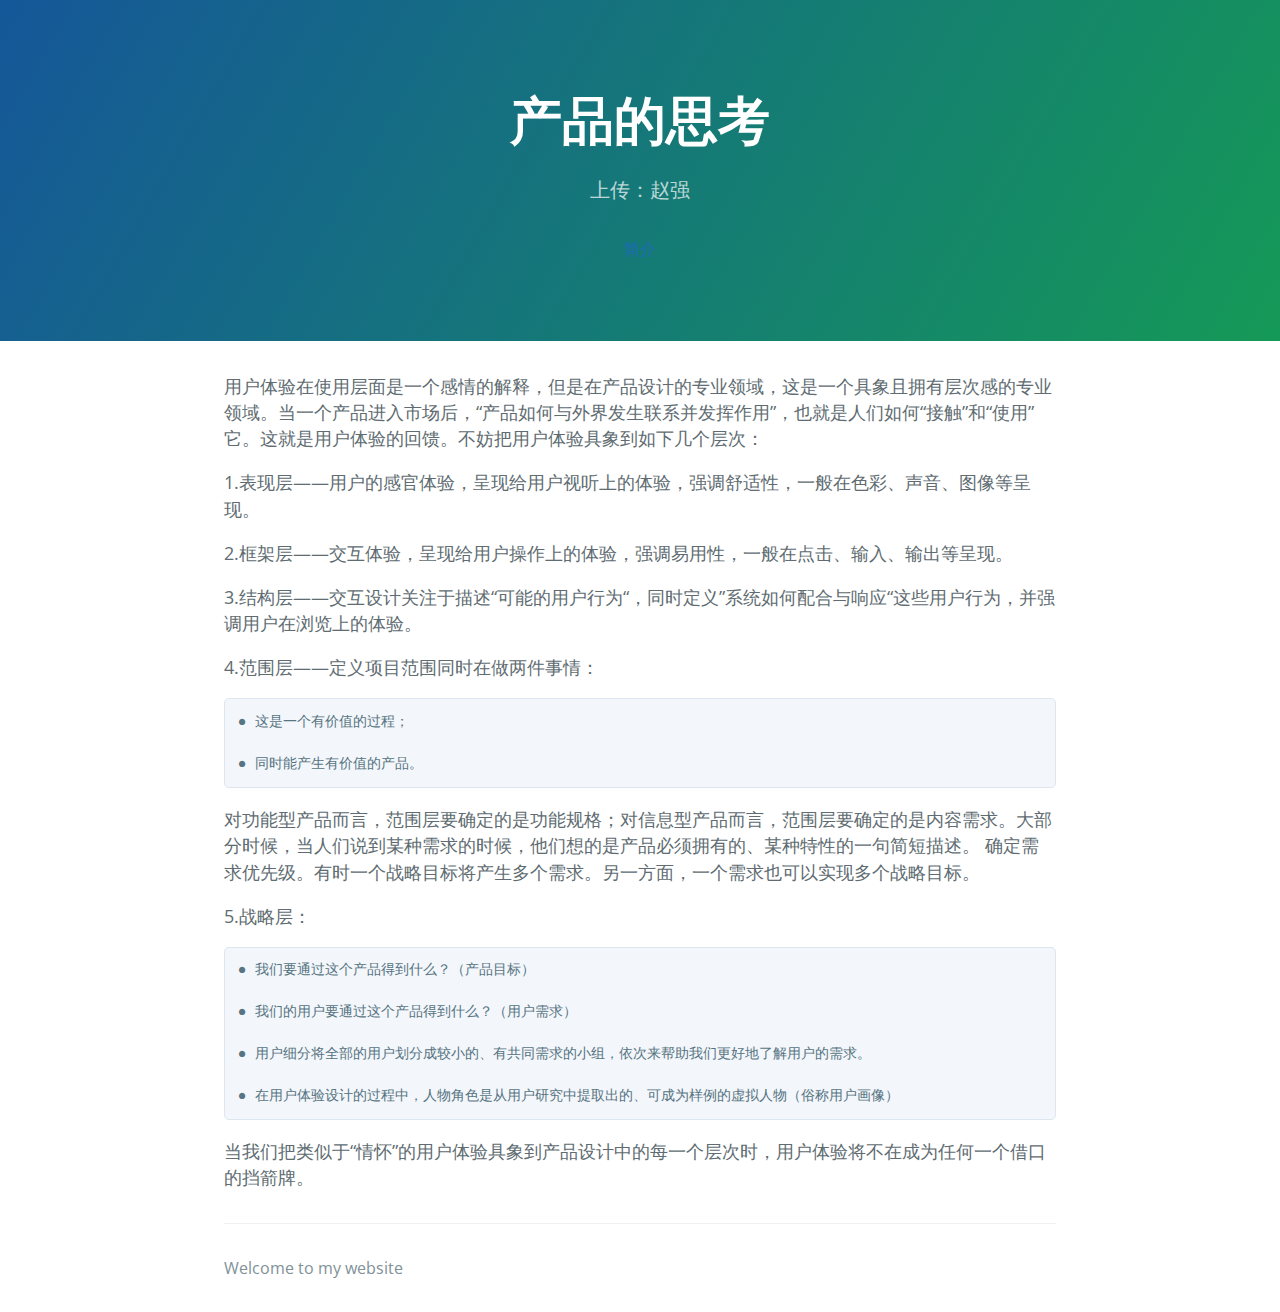
==== index.html @ 9770f0ae "Update index.html" ====
<!DOCTYPE html>
<html lang="en-us">
  <head>
    <meta charset="UTF-8">
    <title>产品的思考 by OnlyTheStrong</title>
    <meta name="viewport" content="width=device-width, initial-scale=1">
    <link rel="stylesheet" type="text/css" href="stylesheets/normalize.css" media="screen">
    <link href='https://fonts.googleapis.com/css?family=Open+Sans:400,700' rel='stylesheet' type='text/css'>
    <link rel="stylesheet" type="text/css" href="stylesheets/stylesheet.css" media="screen">
    <link rel="stylesheet" type="text/css" href="stylesheets/github-light.css" media="screen">
  </head>
  <body>
    <section class="page-header">
      <h1 class="project-name">产品的思考</h1>
      <h2 class="project-tagline">上传：赵强</h2>  <a href="http://www.zhaoqiang.online/OnlyTheStrong.io/">简介</a>
    </section>

    <section class="main-content">
      <p>用户体验在使用层面是一个感情的解释，但是在产品设计的专业领域，这是一个具象且拥有层次感的专业领域。当一个产品进入市场后，“产品如何与外界发生联系并发挥作用”，也就是人们如何“接触”和“使用”它。这就是用户体验的回馈。不妨把用户体验具象到如下几个层次：</p>

<p>1.表现层——用户的感官体验，呈现给用户视听上的体验，强调舒适性，一般在色彩、声音、图像等呈现。</p>

<p>2.框架层——交互体验，呈现给用户操作上的体验，强调易用性，一般在点击、输入、输出等呈现。</p>

<p>3.结构层——交互设计关注于描述“可能的用户行为“，同时定义”系统如何配合与响应“这些用户行为，并强调用户在浏览上的体验。</p>

<p>4.范围层——定义项目范围同时在做两件事情：</p>

<pre><code>● 这是一个有价值的过程；

● 同时能产生有价值的产品。
</code></pre>

<p>对功能型产品而言，范围层要确定的是功能规格；对信息型产品而言，范围层要确定的是内容需求。大部分时候，当人们说到某种需求的时候，他们想的是产品必须拥有的、某种特性的一句简短描述。
确定需求优先级。有时一个战略目标将产生多个需求。另一方面，一个需求也可以实现多个战略目标。</p>

<p>5.战略层：</p>

<pre><code>● 我们要通过这个产品得到什么？（产品目标）

● 我们的用户要通过这个产品得到什么？（用户需求）

● 用户细分将全部的用户划分成较小的、有共同需求的小组，依次来帮助我们更好地了解用户的需求。

● 在用户体验设计的过程中，人物角色是从用户研究中提取出的、可成为样例的虚拟人物（俗称用户画像）
</code></pre>

<p>当我们把类似于“情怀”的用户体验具象到产品设计中的每一个层次时，用户体验将不在成为任何一个借口的挡箭牌。</p>

      <footer class="site-footer">

        <span class="site-footer-credits" align="center"> Welcome to my website</span>
      </footer>

    </section>

  
  </body>
</html>
---- stylesheets/stylesheet.css ----
* {
  box-sizing: border-box; }

body {
  padding: 0;
  margin: 0;
  font-family: "Open Sans", "Helvetica Neue", Helvetica, Arial, sans-serif;
  font-size: 16px;
  line-height: 1.5;
  color: #606c71; }

a {
  color: #1e6bb8;
  text-decoration: none; }
  a:hover {
    text-decoration: underline; }

.btn {
  display: inline-block;
  margin-bottom: 1rem;
  color: rgba(255, 255, 255, 0.7);
  background-color: rgba(255, 255, 255, 0.08);
  border-color: rgba(255, 255, 255, 0.2);
  border-style: solid;
  border-width: 1px;
  border-radius: 0.3rem;
  transition: color 0.2s, background-color 0.2s, border-color 0.2s; }
  .btn + .btn {
    margin-left: 1rem; }

.btn:hover {
  color: rgba(255, 255, 255, 0.8);
  text-decoration: none;
  background-color: rgba(255, 255, 255, 0.2);
  border-color: rgba(255, 255, 255, 0.3); }

@media screen and (min-width: 64em) {
  .btn {
    padding: 0.75rem 1rem; } }

@media screen and (min-width: 42em) and (max-width: 64em) {
  .btn {
    padding: 0.6rem 0.9rem;
    font-size: 0.9rem; } }

@media screen and (max-width: 42em) {
  .btn {
    display: block;
    width: 100%;
    padding: 0.75rem;
    font-size: 0.9rem; }
    .btn + .btn {
      margin-top: 1rem;
      margin-left: 0; } }

.page-header {
  color: #fff;
  text-align: center;
  background-color: #159957;
  background-image: linear-gradient(120deg, #155799, #159957); }

@media screen and (min-width: 64em) {
  .page-header {
    padding: 5rem 6rem; } }

@media screen and (min-width: 42em) and (max-width: 64em) {
  .page-header {
    padding: 3rem 4rem; } }

@media screen and (max-width: 42em) {
  .page-header {
    padding: 2rem 1rem; } }

.project-name {
  margin-top: 0;
  margin-bottom: 0.1rem; }

@media screen and (min-width: 64em) {
  .project-name {
    font-size: 3.25rem; } }

@media screen and (min-width: 42em) and (max-width: 64em) {
  .project-name {
    font-size: 2.25rem; } }

@media screen and (max-width: 42em) {
  .project-name {
    font-size: 1.75rem; } }

.project-tagline {
  margin-bottom: 2rem;
  font-weight: normal;
  opacity: 0.7; }

@media screen and (min-width: 64em) {
  .project-tagline {
    font-size: 1.25rem; } }

@media screen and (min-width: 42em) and (max-width: 64em) {
  .project-tagline {
    font-size: 1.15rem; } }

@media screen and (max-width: 42em) {
  .project-tagline {
    font-size: 1rem; } }

.main-content :first-child {
  margin-top: 0; }
.main-content img {
  max-width: 100%; }
.main-content h1, .main-content h2, .main-content h3, .main-content h4, .main-content h5, .main-content h6 {
  margin-top: 2rem;
  margin-bottom: 1rem;
  font-weight: normal;
  color: #159957; }
.main-content p {
  margin-bottom: 1em; }
.main-content code {
  padding: 2px 4px;
  font-family: Consolas, "Liberation Mono", Menlo, Courier, monospace;
  font-size: 0.9rem;
  color: #383e41;
  background-color: #f3f6fa;
  border-radius: 0.3rem; }
.main-content pre {
  padding: 0.8rem;
  margin-top: 0;
  margin-bottom: 1rem;
  font: 1rem Consolas, "Liberation Mono", Menlo, Courier, monospace;
  color: #567482;
  word-wrap: normal;
  background-color: #f3f6fa;
  border: solid 1px #dce6f0;
  border-radius: 0.3rem; }
  .main-content pre > code {
    padding: 0;
    margin: 0;
    font-size: 0.9rem;
    color: #567482;
    word-break: normal;
    white-space: pre;
    background: transparent;
    border: 0; }
.main-content .highlight {
  margin-bottom: 1rem; }
  .main-content .highlight pre {
    margin-bottom: 0;
    word-break: normal; }
.main-content .highlight pre, .main-content pre {
  padding: 0.8rem;
  overflow: auto;
  font-size: 0.9rem;
  line-height: 1.45;
  border-radius: 0.3rem; }
.main-content pre code, .main-content pre tt {
  display: inline;
  max-width: initial;
  padding: 0;
  margin: 0;
  overflow: initial;
  line-height: inherit;
  word-wrap: normal;
  background-color: transparent;
  border: 0; }
  .main-content pre code:before, .main-content pre code:after, .main-content pre tt:before, .main-content pre tt:after {
    content: normal; }
.main-content ul, .main-content ol {
  margin-top: 0; }
.main-content blockquote {
  padding: 0 1rem;
  margin-left: 0;
  color: #819198;
  border-left: 0.3rem solid #dce6f0; }
  .main-content blockquote > :first-child {
    margin-top: 0; }
  .main-content blockquote > :last-child {
    margin-bottom: 0; }
.main-content table {
  display: block;
  width: 100%;
  overflow: auto;
  word-break: normal;
  word-break: keep-all; }
  .main-content table th {
    font-weight: bold; }
  .main-content table th, .main-content table td {
    padding: 0.5rem 1rem;
    border: 1px solid #e9ebec; }
.main-content dl {
  padding: 0; }
  .main-content dl dt {
    padding: 0;
    margin-top: 1rem;
    font-size: 1rem;
    font-weight: bold; }
  .main-content dl dd {
    padding: 0;
    margin-bottom: 1rem; }
.main-content hr {
  height: 2px;
  padding: 0;
  margin: 1rem 0;
  background-color: #eff0f1;
  border: 0; }

@media screen and (min-width: 64em) {
  .main-content {
    max-width: 64rem;
    padding: 2rem 6rem;
    margin: 0 auto;
    font-size: 1.1rem; } }

@media screen and (min-width: 42em) and (max-width: 64em) {
  .main-content {
    padding: 2rem 4rem;
    font-size: 1.1rem; } }

@media screen and (max-width: 42em) {
  .main-content {
    padding: 2rem 1rem;
    font-size: 1rem; } }

.site-footer {
  padding-top: 2rem;
  margin-top: 2rem;
  border-top: solid 1px #eff0f1; }

.site-footer-owner {
  display: block;
  font-weight: bold; }

.site-footer-credits {
  color: #819198; }

@media screen and (min-width: 64em) {
  .site-footer {
    font-size: 1rem; } }

@media screen and (min-width: 42em) and (max-width: 64em) {
  .site-footer {
    font-size: 1rem; } }

@media screen and (max-width: 42em) {
  .site-footer {
    font-size: 0.9rem; } }
---- stylesheets/github-light.css ----
/*
The MIT License (MIT)

Copyright (c) 2016 GitHub, Inc.

Permission is hereby granted, free of charge, to any person obtaining a copy
of this software and associated documentation files (the "Software"), to deal
in the Software without restriction, including without limitation the rights
to use, copy, modify, merge, publish, distribute, sublicense, and/or sell
copies of the Software, and to permit persons to whom the Software is
furnished to do so, subject to the following conditions:

The above copyright notice and this permission notice shall be included in all
copies or substantial portions of the Software.

THE SOFTWARE IS PROVIDED "AS IS", WITHOUT WARRANTY OF ANY KIND, EXPRESS OR
IMPLIED, INCLUDING BUT NOT LIMITED TO THE WARRANTIES OF MERCHANTABILITY,
FITNESS FOR A PARTICULAR PURPOSE AND NONINFRINGEMENT. IN NO EVENT SHALL THE
AUTHORS OR COPYRIGHT HOLDERS BE LIABLE FOR ANY CLAIM, DAMAGES OR OTHER
LIABILITY, WHETHER IN AN ACTION OF CONTRACT, TORT OR OTHERWISE, ARISING FROM,
OUT OF OR IN CONNECTION WITH THE SOFTWARE OR THE USE OR OTHER DEALINGS IN THE
SOFTWARE.

*/

.pl-c /* comment */ {
  color: #969896;
}

.pl-c1 /* constant, variable.other.constant, support, meta.property-name, support.constant, support.variable, meta.module-reference, markup.raw, meta.diff.header */,
.pl-s .pl-v /* string variable */ {
  color: #0086b3;
}

.pl-e /* entity */,
.pl-en /* entity.name */ {
  color: #795da3;
}

.pl-smi /* variable.parameter.function, storage.modifier.package, storage.modifier.import, storage.type.java, variable.other */,
.pl-s .pl-s1 /* string source */ {
  color: #333;
}

.pl-ent /* entity.name.tag */ {
  color: #63a35c;
}

.pl-k /* keyword, storage, storage.type */ {
  color: #a71d5d;
}

.pl-s /* string */,
.pl-pds /* punctuation.definition.string, string.regexp.character-class */,
.pl-s .pl-pse .pl-s1 /* string punctuation.section.embedded source */,
.pl-sr /* string.regexp */,
.pl-sr .pl-cce /* string.regexp constant.character.escape */,
.pl-sr .pl-sre /* string.regexp source.ruby.embedded */,
.pl-sr .pl-sra /* string.regexp string.regexp.arbitrary-repitition */ {
  color: #183691;
}

.pl-v /* variable */ {
  color: #ed6a43;
}

.pl-id /* invalid.deprecated */ {
  color: #b52a1d;
}

.pl-ii /* invalid.illegal */ {
  color: #f8f8f8;
  background-color: #b52a1d;
}

.pl-sr .pl-cce /* string.regexp constant.character.escape */ {
  font-weight: bold;
  color: #63a35c;
}

.pl-ml /* markup.list */ {
  color: #693a17;
}

.pl-mh /* markup.heading */,
.pl-mh .pl-en /* markup.heading entity.name */,
.pl-ms /* meta.separator */ {
  font-weight: bold;
  color: #1d3e81;
}

.pl-mq /* markup.quote */ {
  color: #008080;
}

.pl-mi /* markup.italic */ {
  font-style: italic;
  color: #333;
}

.pl-mb /* markup.bold */ {
  font-weight: bold;
  color: #333;
}

.pl-md /* markup.deleted, meta.diff.header.from-file */ {
  color: #bd2c00;
  background-color: #ffecec;
}

.pl-mi1 /* markup.inserted, meta.diff.header.to-file */ {
  color: #55a532;
  background-color: #eaffea;
}

.pl-mdr /* meta.diff.range */ {
  font-weight: bold;
  color: #795da3;
}

.pl-mo /* meta.output */ {
  color: #1d3e81;
}
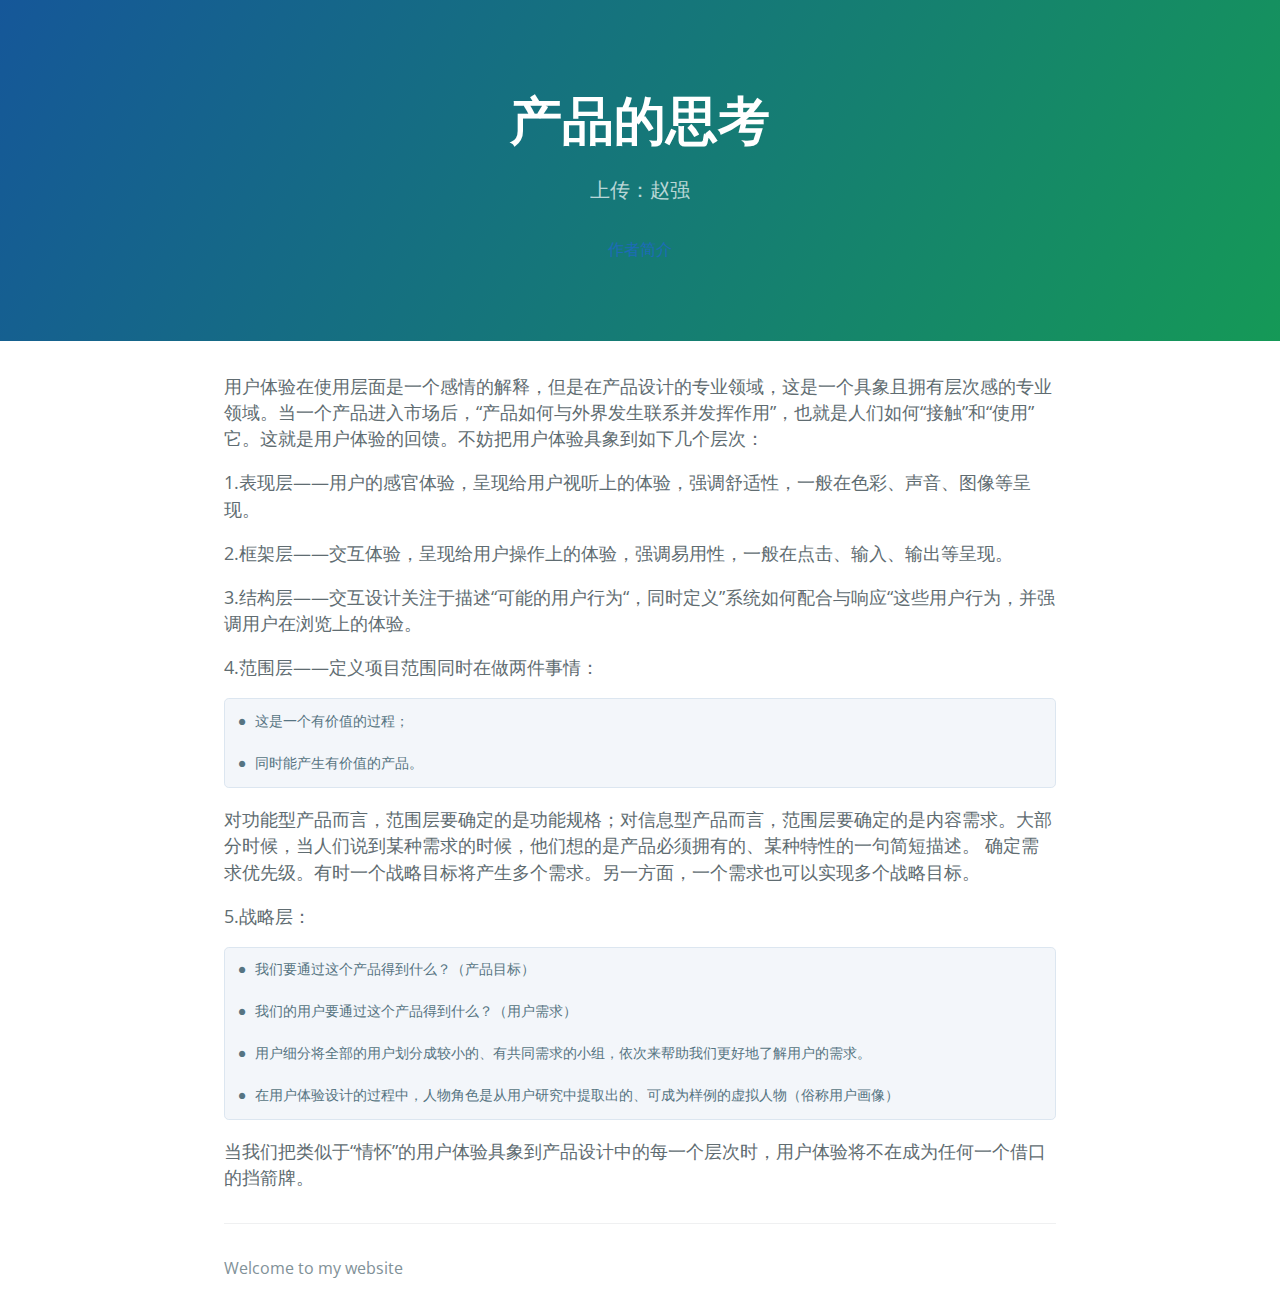
==== commit ae461820: "Update index.html" ====
--- a/index.html
+++ b/index.html
@@ -12,7 +12,7 @@
   <body>
     <section class="page-header">
       <h1 class="project-name">产品的思考</h1>
-      <h2 class="project-tagline">上传：赵强</h2>  <a href="http://www.zhaoqiang.online/OnlyTheStrong.io/">简介</a>
+      <h2 class="project-tagline">上传：赵强</h2>  <a href="http://www.zhaoqiang.online/resume.message/">作者简介</a>
     </section>
 
     <section class="main-content">
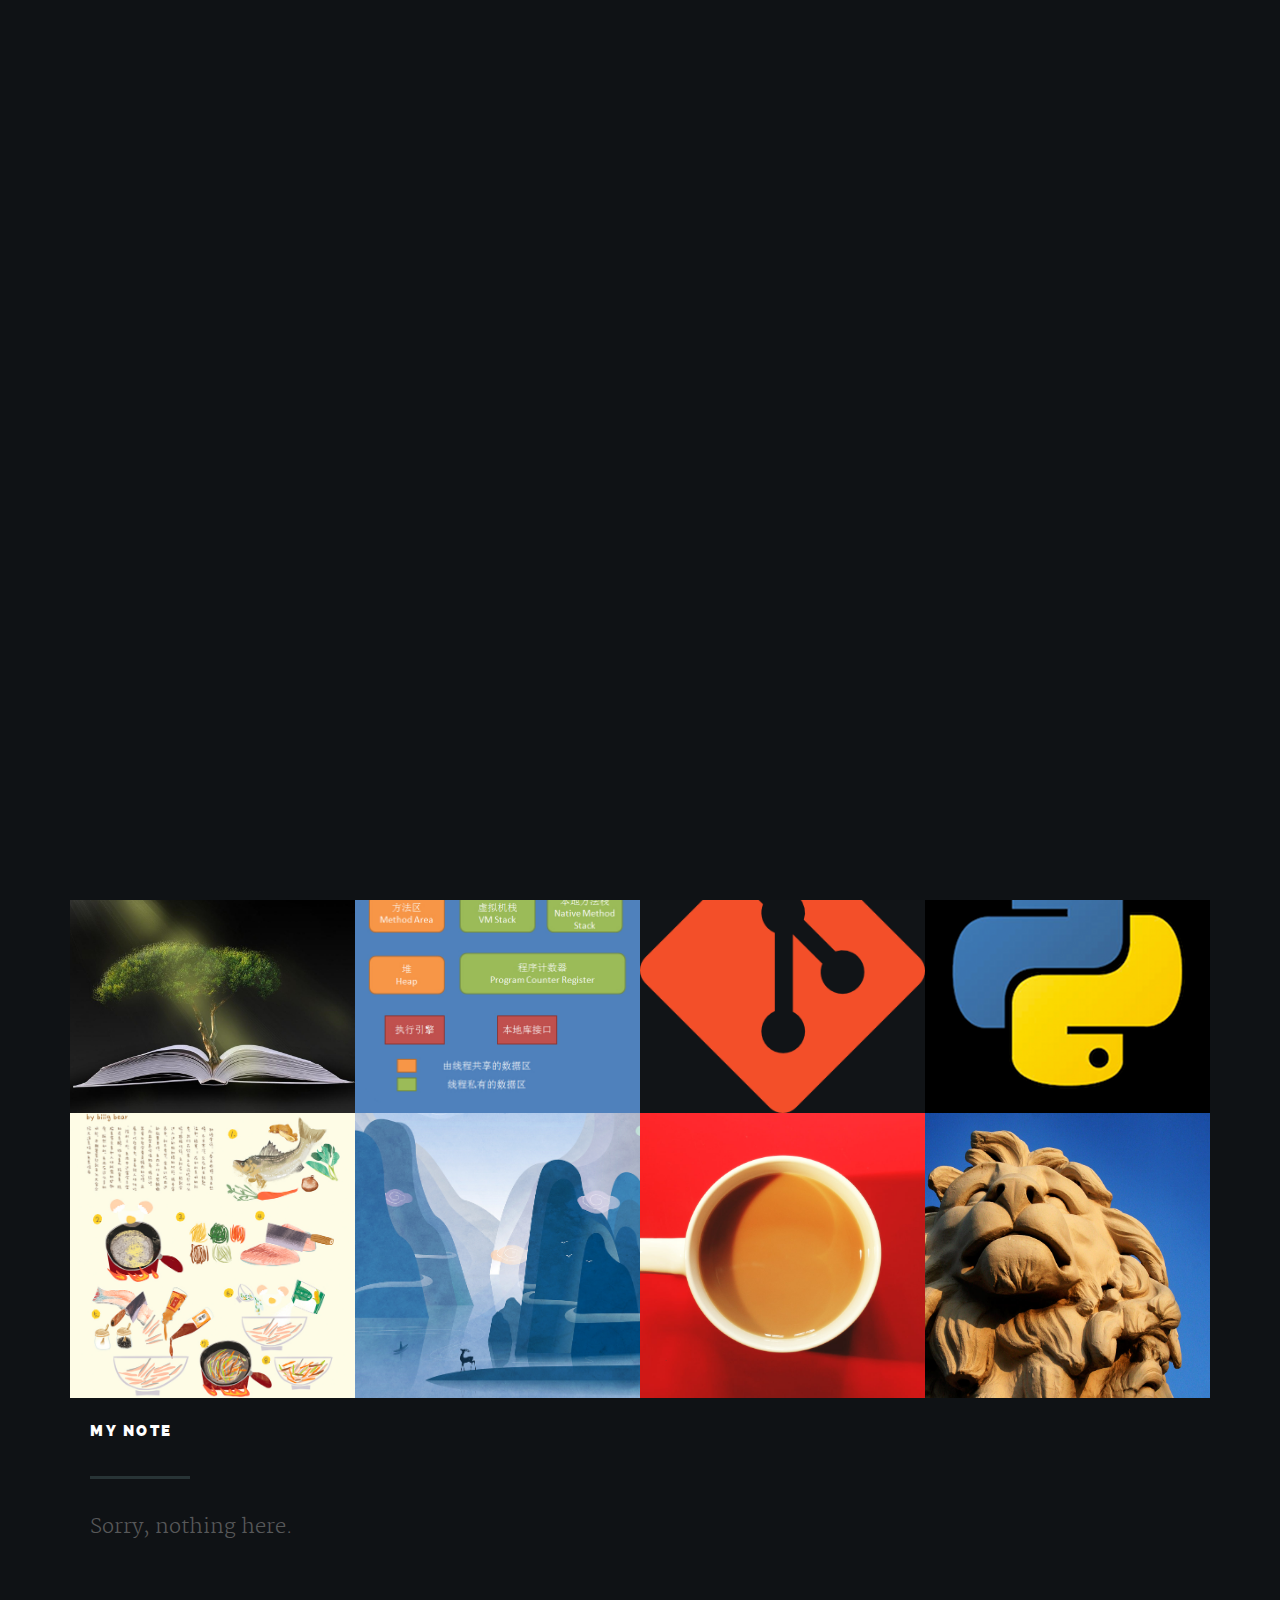
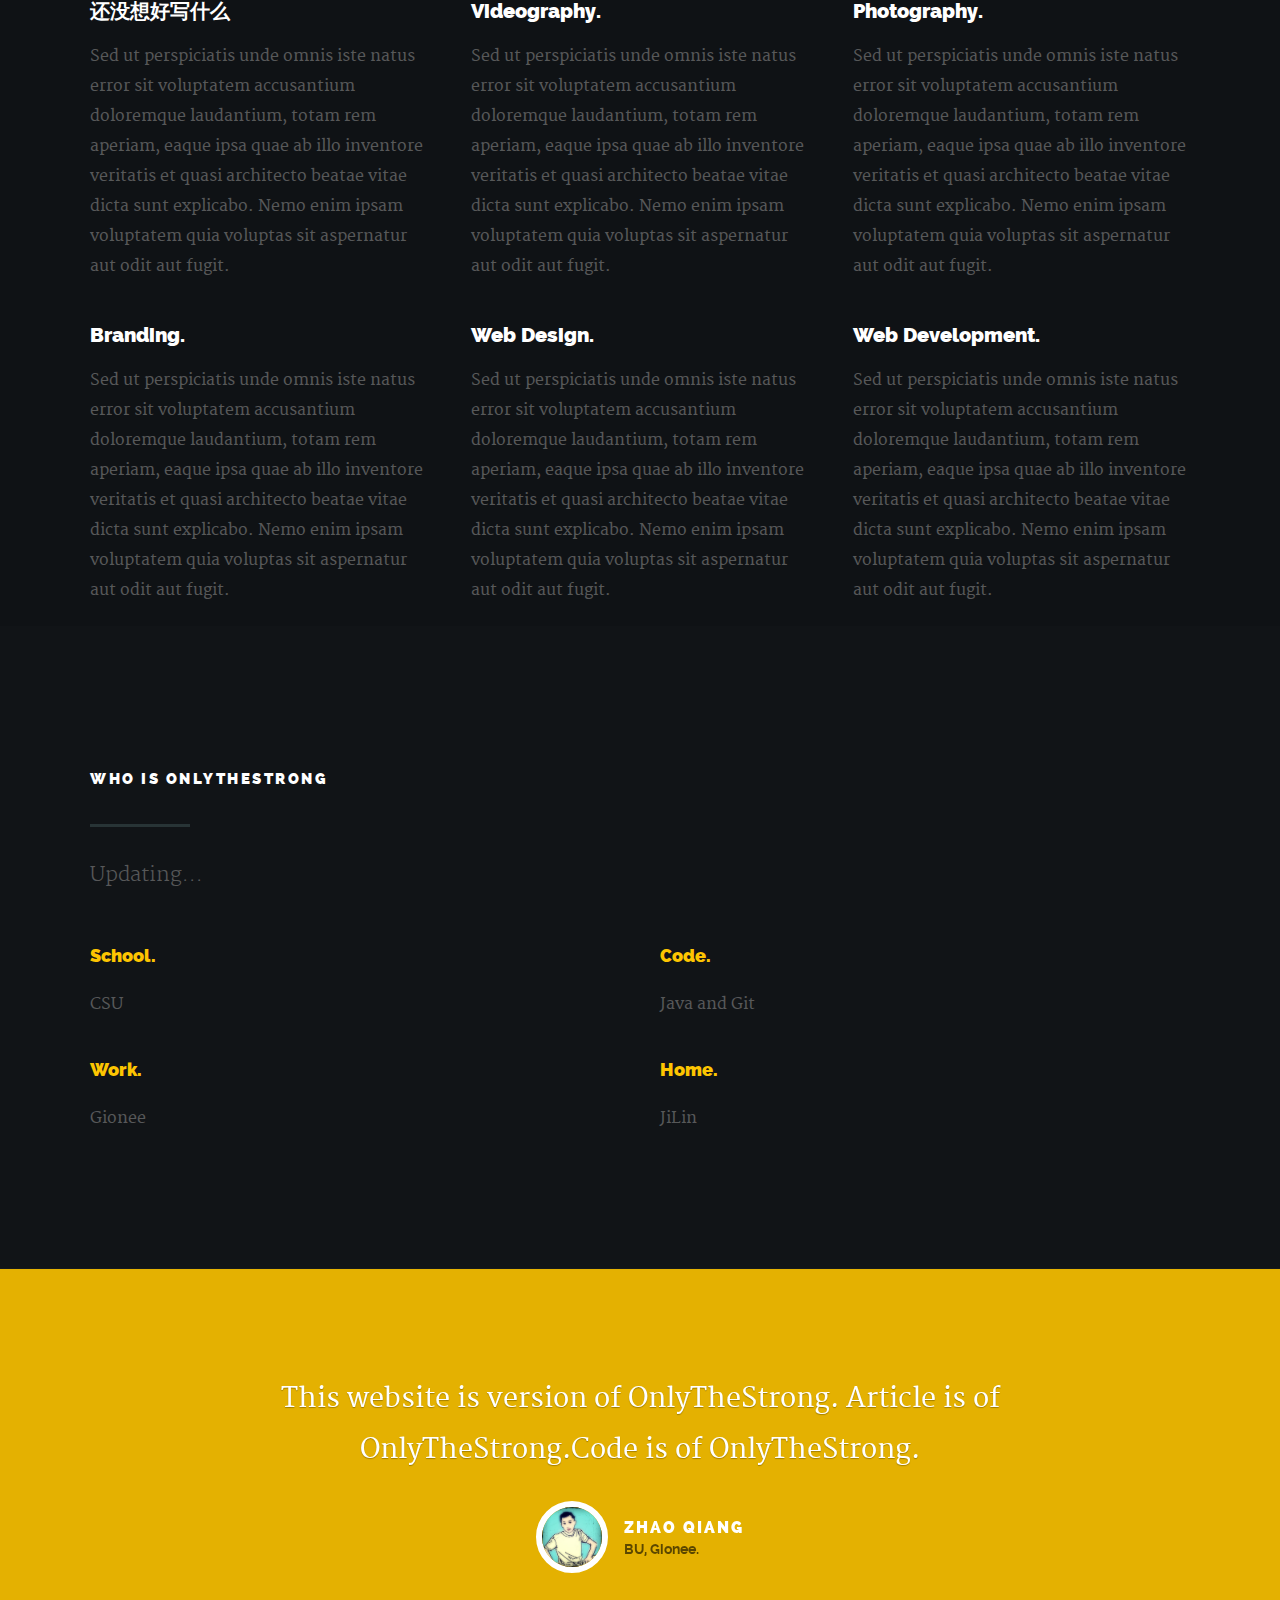
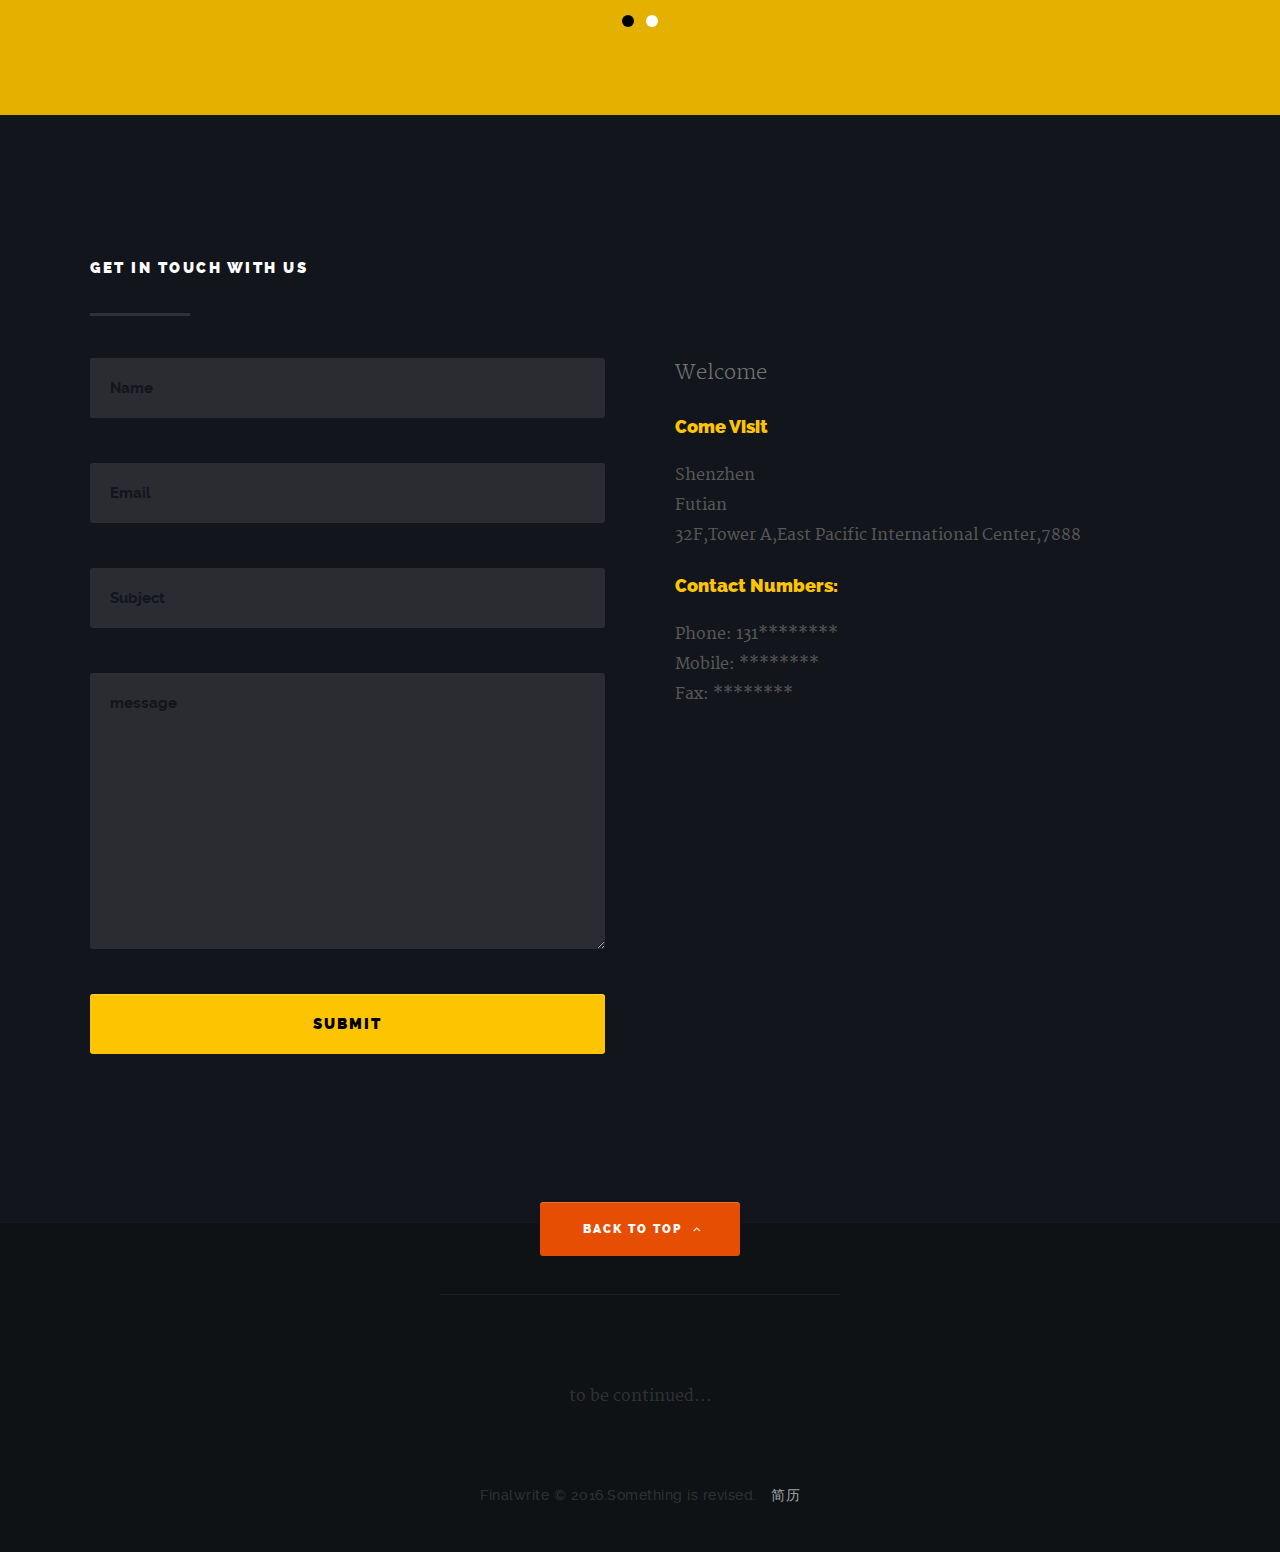
==== commit 2f72136b: "website Version 1.0" ====
--- a/index.html
+++ b/index.html
@@ -1,59 +1,876 @@
 <!DOCTYPE html>
-<html lang="en-us">
-  <head>
-    <meta charset="UTF-8">
-    <title>产品的思考 by OnlyTheStrong</title>
-    <meta name="viewport" content="width=device-width, initial-scale=1">
-    <link rel="stylesheet" type="text/css" href="stylesheets/normalize.css" media="screen">
-    <link href='https://fonts.googleapis.com/css?family=Open+Sans:400,700' rel='stylesheet' type='text/css'>
-    <link rel="stylesheet" type="text/css" href="stylesheets/stylesheet.css" media="screen">
-    <link rel="stylesheet" type="text/css" href="stylesheets/github-light.css" media="screen">
-  </head>
-  <body>
-    <section class="page-header">
-      <h1 class="project-name">产品的思考</h1>
-      <h2 class="project-tagline">上传：赵强</h2>  <a href="http://www.zhaoqiang.online/resume.message/">作者简介</a>
-    </section>
-
-    <section class="main-content">
-      <p>用户体验在使用层面是一个感情的解释，但是在产品设计的专业领域，这是一个具象且拥有层次感的专业领域。当一个产品进入市场后，“产品如何与外界发生联系并发挥作用”，也就是人们如何“接触”和“使用”它。这就是用户体验的回馈。不妨把用户体验具象到如下几个层次：</p>
-
-<p>1.表现层——用户的感官体验，呈现给用户视听上的体验，强调舒适性，一般在色彩、声音、图像等呈现。</p>
-
-<p>2.框架层——交互体验，呈现给用户操作上的体验，强调易用性，一般在点击、输入、输出等呈现。</p>
-
-<p>3.结构层——交互设计关注于描述“可能的用户行为“，同时定义”系统如何配合与响应“这些用户行为，并强调用户在浏览上的体验。</p>
-
-<p>4.范围层——定义项目范围同时在做两件事情：</p>
-
-<pre><code>● 这是一个有价值的过程；
-
-● 同时能产生有价值的产品。
-</code></pre>
-
-<p>对功能型产品而言，范围层要确定的是功能规格；对信息型产品而言，范围层要确定的是内容需求。大部分时候，当人们说到某种需求的时候，他们想的是产品必须拥有的、某种特性的一句简短描述。
-确定需求优先级。有时一个战略目标将产生多个需求。另一方面，一个需求也可以实现多个战略目标。</p>
-
-<p>5.战略层：</p>
-
-<pre><code>● 我们要通过这个产品得到什么？（产品目标）
-
-● 我们的用户要通过这个产品得到什么？（用户需求）
-
-● 用户细分将全部的用户划分成较小的、有共同需求的小组，依次来帮助我们更好地了解用户的需求。
-
-● 在用户体验设计的过程中，人物角色是从用户研究中提取出的、可成为样例的虚拟人物（俗称用户画像）
-</code></pre>
-
-<p>当我们把类似于“情怀”的用户体验具象到产品设计中的每一个层次时，用户体验将不在成为任何一个借口的挡箭牌。</p>
-
-      <footer class="site-footer">
-
-        <span class="site-footer-credits" align="center"> Welcome to my website</span>
-      </footer>
-
-    </section>
-
+<!--[if IE 8 ]><html class="no-js oldie ie8" lang="en"> <![endif]-->
+<!--[if IE 9 ]><html class="no-js oldie ie9" lang="en"> <![endif]-->
+<!--[if (gte IE 9)|!(IE)]><!--><html class="no-js" lang="en"> <!--<![endif]-->
+
+<head>
+
+   <!--- 页面描述 -->
+    <meta charset="utf-8">
+	<title>OnlyTheStrong</title>
+	<meta name="description" content="">  
+	<meta name="author" content="">
+
+   <!-- 页面缩放 -->
+	<meta name="viewport" content="width=device-width, initial-scale=1, maximum-scale=1">
+
+ 	<!-- CSS
+   ================================================== -->
+   <link rel="stylesheet" href="css/base.css">			<!-- 用来设置整体布局-->
+   <link rel="stylesheet" href="css/vendor.min.css">    <!-- 用来设置首页三张滚动图片-->
+   <link rel="stylesheet" href="css/main.css">     		<!-- 用来设置布局和图片-->
+   <link rel="stylesheet" href="css/player.css"/>     	<!-- 用来设置布局和图片-->
   
-  </body>
-</html>
+   
+   
+   <!-- script   player.js设置播放器
+   ================================================== -->
+	<script src="js/modernizr.js"></script>
+	<script type="text/javascript" src="js/player.js"></script>
+	<script src="js/music.js"></script>
+	<script src="js/播放/jquery172.js"></script>
+	
+   <!--  貌似没什么用
+	<link rel="shortcut icon" href="favicon.png" >
+	-->
+ 
+
+
+<body>
+
+       
+           
+</head>
+
+
+	<!-- header
+   ================================================== -->
+   <header id="main-header">
+
+   	<div class="row">
+		<!--黄色logo不要了！
+	     去掉了 href="index.html" 链接O(∩_∩)O
+		-->
+		<div class="logo">
+	         <a >Home</a>  
+	      </div>
+		  
+	      <nav id="nav-wrap">         
+	         
+	         <a class="mobile-btn" href="#nav-wrap" title="Show navigation">
+	         	<span class="menu-icon">Menu</span>
+	         </a>
+         	<a class="mobile-btn" href="#" title="Hide navigation">
+         		<span class="menu-icon">Menu</span>
+         	</a>            
+
+	         <ul id="nav" class="nav">
+	            <li><a class="smoothscroll" href="#home">Home</a></li>
+		         <li class="current"><a class="smoothscroll" href="#article">Article</a></li>
+	            <li><a class="smoothscroll" href="#note">Note</a></li>
+	            <li><a class="smoothscroll" href="#about">About</a></li>
+	            <li><a class="smoothscroll" href="#contact">Contact</a></li>				
+	         </ul> <!-- end #nav -->			 
+				
+		</nav> <!-- end #nav-wrap -->
+		
+		
+	<!--复制过来 -->
+	
+	<div id="player">
+	
+	<!-- 播放器UI-->
+	<div class="m_player" id="divplayer" role="application" onselectstart="return false" style="left: 0px;">
+    <div class="m_player_dock" id="divsongframe">
+        <div class="music_info" id="divsonginfo"><a target="contentFrame" class="album_pic" title="">
+		<img style="position:absolute;left:10px;top:4px;" src="images/player/cover_mine_130.png" alt="" onerror="this.src='images/player/cover_mine_130.png'"></a>
+		
+		<div class="music_info_main"><p class="cover" ><span>music is life</span></p>
+		<p class="tag" >music</p><p class="play_date" id="ptime"></p>
+		<div class="timer left">0:00</div>
+		<p class="music_op" style="display:none;"> <strong class="btn_kge" onMouseOver="this.className='btn_kge btn_kge_hover';" onMouseOut="this.className='btn_kge';" style="z-index:100;display:none;" id="btnkge"></strong></p></div></div>
+        
+		<div class="bar_op" >		
+            <strong title="上一首( [ )" class="rewind icon" ;"><span>上一首</span></strong>
+			<strong title="播放(P)" class="playback icon" id="btnplay" "><span>play</span></strong>
+            <strong title="下一首( ] )" class="fastforward icon" onClick="g_topPlayer.next();"><span>下一首</span></strong>
+            <strong title="单曲循环" class="repeat icon" id="btnPlayway" onClick="g_topPlayer.setPlayWay();"><span>列表循环</span></strong>
+	
+					
+
+				<p class="volume" title="音量调节">
+                <span class="mute icon left" id="spanmute" title="点击设为静音(M)"></span>
+				<span class="slider left" id="spanvolume">
+                    <span id="spanvolumenum">0</span>
+					<span class="volume_bar" style="width:0%;" id="spanvolumebar"></span>
+				<!--	<span class="volume_op" style="left:60%;" id="spanvolumeop"></span> 这个不要了，一个音量上的点-->
+					<div class="pace"></div>
+				</span>
+				
+            </p>
+        </div>
+       <div class="progress">
+				<div class="slider" id="spanplayer_bgbar">
+				 <span class="download_bar" id="downloadbar" style="width: 0%;"></span>
+				<span class="play_current_bar" style="width: 0%;" id="spanplaybar"></span>
+				<span class="progress_op" style="left: 0%;" id="spanprogress_op"></span>
+					<div class="loaded"></div>
+					<div class="pace"></div>
+		</div>
+        <div class="time_show" style="left:240px;bottom:8px;display:none;">
+            <p id="time_show"></p>
+            <span class="icon_arrow_foot"><i class="foot_border"></i><i class="foot_arrow"></i></span>
+        </div>
+    </div>
+        <button type="button" class="folded_bt" id="btnfold" ><span> </span></button>  <!-- 收起/打开播放器按钮-->
+	
+    <!--play list-->
+    <div class="play_list_frame" id="divplayframe" style="display: none ;filter:alpha(opacity=0);opacity:0;">
+       
+<div style="text-align:center;margin:50px 0; font:normal 14px/24px 'MicroSoft YaHei';">
+
+</div>
+	
+	
+	<!--注释掉facebook，推特等的分享暂时不用
+	      <ul class="header-social">
+	        	<li><a href="#"><i class="fa fa-facebook"></i></a></li>
+	        	<li><a href="#"><i class="fa fa-twitter"></i></a></li>
+	        	<li><a href="#"><i class="fa fa-google-plus"></i></a></li>
+	      </ul>      
+	-->
+	
+	   </div>
+
+   </header> <!-- end header -->
+	
+   <!-- homepage home
+   ================================================== -->
+   <section id="home">	
+   	  
+		<div class="row hero-content"> <!-- 控制三张图片-->
+
+			<div class="twelve columns hero-container">
+
+			   <!-- home-slider start-->
+			   <div id="hero-slider" class="flexslider">
+
+				   <ul class="slides">
+
+					   <!-- slide -->
+					   <li>
+						   <div class="flex-caption" >
+								<h1 class="" >Say hello to <span>World</span>
+								</h1>	
+									
+								<h3 class="">Make sure you could see it</h3>				   
+							</div>						
+					   </li>
+
+					   <!-- slide -->
+					   <li>						
+							<div class="flex-caption">
+								<h1 class="">The big <a class="smoothscroll"  title="portfolio" >world</a> , The small <a class="smoothscroll"  title="portfolio" >us</a></h1>
+
+								<h3 class="">Everyone can change world</h3>			   
+							</div>					
+					   </li>
+
+					   <!-- slide -->
+					   <li>
+						   <div class="flex-caption">
+								<h1 class="">Be kind to our <a class="smoothscroll"  title="portfolio" >works</a> or 
+								<a class="smoothscroll"  title="contact us">others </a></h1>
+
+								<h3 class="">You will success</h3>			   
+							</div>
+					   </li>					              
+
+				   </ul>
+
+			   </div> <!-- end home-slider -->				   
+
+	      </div> <!-- end twelve columns-->
+
+		</div> <!-- end row -->	
+
+		<div id="more">
+		      <a class="smoothscroll" href="#about">About OnlyTheStrong<i class="fa fa-angle-down"></i></a>
+		</div> 	
+
+   </section> <!-- end homepage home -->   
+
+   <!-- portfolio
+   ================================================== -->
+   <section id="article">
+
+      <div class="row section-head">
+
+      	<div class="twelve columns">
+
+      		<h1>My Article<span></span></h1>
+
+	         <hr />               
+
+	         <p>This one is on the road ...
+	         </p>
+
+	      </div>
+
+      </div> <!-- end section-head -->
+
+      <div class="row items">
+
+         <!-- portfolio-wrapper -->
+         <div id="portfolio-wrapper" class="bgrid-fourth s-bgrid-third tab-bgrid-half">
+
+            <div class="bgrid folio-item">
+               <div class="item-wrap">
+                  <a href="#modal-01">
+	                  <img src="images/portfolio/chanpin.jpg" alt="Underwater">  <!-- 设置图片 -->
+                     <div class="overlay"></div>                       
+                     <div class="portfolio-item-meta">
+     					      <h5>产品</h5>    					     			<!-- 设置图片文字 -->
+                        <p>节选</p>     		 								<!-- 设置图片文字 -->
+     					   </div> 
+                     <div class="link-icon"><i class="fa fa-plus"></i></div>
+                  </a>
+               </div>
+        		</div> <!-- item end -->
+
+            <div class="bgrid folio-item">
+               <div class="item-wrap">
+                  <a href="#modal-02">
+                     <img src="images/portfolio/java.png" alt="Hotel Sign">
+                     <div class="overlay">
+                      <div class="portfolio-item-meta">
+          					   <h5>学习</h5>
+                           <p>java</p>
+          					</div>
+                     </div>
+                     <div class="link-icon"><i class="fa fa-plus"></i></div>
+                  </a>
+               </div>
+         	</div> <!-- item end -->
+
+            <div class="bgrid folio-item">
+               <div class="item-wrap">
+                  <a href="#modal-03">
+                     <img src="images/portfolio/git.png" alt="Beetle">                        
+                     <div class="overlay">
+                      <div class="portfolio-item-meta">
+          					   <h5>学习</h5>
+                           <p>Git，Svn</p>
+          					</div>
+                     </div>
+                     <div class="link-icon"><i class="fa fa-plus"></i></div>
+                  </a>
+               </div>
+         	</div> <!-- item end -->
+
+            <div class="bgrid folio-item">
+               <div class="item-wrap">
+                  <a href="#modal-04">
+                     <img src="images/portfolio/python.png" alt="Banjo Player">
+                     <div class="overlay">
+                      <div class="portfolio-item-meta">
+          					   <h5>学习</h5>
+                           <p>Python，Html</p>
+          					</div>
+                     </div>
+                     <div class="link-icon"><i class="fa fa-plus"></i></div>
+                  </a>
+               </div>
+         	</div> <!-- item end -->
+
+            <div class="bgrid folio-item">
+               <div class="item-wrap">
+                  <a href="#modal-05">
+                   <img src="images/portfolio/life.png" alt="Lighthouse">
+                     <div class="overlay">
+                      <div class="portfolio-item-meta">
+          					   <h5>生活</h5>
+                           <p>杂。。。</p>
+          					</div>
+                     </div>
+                     <div class="link-icon"><i class="fa fa-plus"></i></div>
+                  </a>
+               </div>
+         	</div> <!-- item end -->
+
+            <div class="bgrid folio-item">
+               <div class="item-wrap">
+                  <a href="#modal-06">
+                     <img src="images/portfolio/free.png" alt="Girl Stuff">
+                     <div class="overlay">
+                      <div class="portfolio-item-meta">
+          					   <h5>随笔</h5>
+                           <p>。。。</p>
+          					</div>
+                     </div>
+                     <div class="link-icon"><i class="fa fa-plus"></i></div>
+                  </a>
+               </div>
+         	</div> <!-- item end -->
+
+            <div class="bgrid folio-item">
+               <div class="item-wrap">
+                  <a href="#modal-07">                        
+                     <img src="images/portfolio/coffee.jpg" alt="Coffee Cup">                       
+                     <div class="overlay">
+                      <div class="portfolio-item-meta">
+          					   <h5>Coffee Cup</h5>
+                           <p>Branding</p>
+          					</div>
+                     </div>
+                     <div class="link-icon"><i class="fa fa-plus"></i></div>
+                  </a>
+               </div>
+         	</div> <!-- item end -->
+
+            <div class="bgrid folio-item">
+               <div class="item-wrap">
+                  <a href="#modal-08">
+                     <img src="images/portfolio/judah.jpg" alt="Judah">
+                     <div class="overlay">
+                      	<div class="portfolio-item-meta">
+        					      <h5>Judah</h5>
+                           <p>Webdesign</p>
+        					   </div>
+                     </div>
+                     <div class="link-icon"><i class="fa fa-plus"></i></div>                     
+                  </a>
+               </div>
+       		</div>  <!-- item end -->
+
+         </div> <!-- end portfolio-wrapper -->
+         
+
+         <!-- modal popup
+	   	========================================================= -->
+		<!-- 
+			菜单的详细设置
+		-->
+         <div id="modal-01" class="popup-modal mfp-hide">
+
+		      <div class="media">
+	      		<img src="images/portfolio/modals/m-chanpin.jpg" alt="Underwater" />
+	      	</div>
+
+		      <div class="description-box">
+			      <h4>产品</h4>
+			      <p>用户体验在使用层面是一个感情的解释，但是在产品设计的专业领域，这是一个具象且拥有层次感的专业领域。当一个产品进入市场后，“产品如何与外界发生联系并发挥作用”，也就是人们如何“接触”和“使用”它。这就是用户体验的回馈。不妨把用户体验具象到如下几个层次：		
+			    <span class="categories">上次更新：2016年12月15日16:58:34</span>
+		      </div>
+
+            <div class="link-box group">
+            	<a href="product.html">Details</a>  <!-- 设置连接-->
+            	<a href="#" class="popup-modal-dismiss">Close</a>         
+            </div>
+
+	      </div><!-- modal-01 end -->
+
+         <div id="modal-02" class="popup-modal mfp-hide">
+
+		      <div class="media">
+	      		<img src="images/portfolio/modals/m-java.png" alt="Hotel Sign" />
+	      	</div>
+
+		      <div class="description-box">
+			      <h4>学习</h4>
+			      <p>java</p>
+               <span class="categories">上次更新时间：2016年12月15日17:31:03</span>
+		      </div>
+
+            <div class="link-box">            	
+               <a href="java_study.html">Details</a>  <!-- 设置连接-->
+		         <a href="#" class="popup-modal-dismiss">Close</a>
+            </div>
+
+	      </div><!-- modal-02 end -->
+
+         <div id="modal-03" class="popup-modal mfp-hide">
+
+		      <div class="media">
+	      		<img src="images/portfolio/modals/m-git.png" alt="" />
+	      	</div>
+
+		      <div class="description-box">
+			      <a href="www.baidu.com">Details</a>  <!-- 设置连接-->
+					<h4>学习</h4>
+					<p>Git，Svn</p>
+               <span class="categories">上次更新时间：</span>
+		      </div>
+
+            <div class="link-box">
+				  <a href="gitsvn_study.html">Details</a>  <!-- 设置连接-->
+		          <a href="#" class="popup-modal-dismiss">Close</a>
+            </div>
+
+	      </div><!-- modal-03 end -->
+
+			<div id="modal-04" class="popup-modal mfp-hide">
+
+		      <div class="media">
+	      		<img src="images/portfolio/modals/m-python.png" alt="" />
+	      	</div>
+
+		      <div class="description-box">
+			      <h4>学习</h4>
+			      <p>Python，Html</p>
+               <span class="categories">上次更新时间：</span>
+		      </div>
+
+            <div class="link-box">
+                 <a href="pythonhtml_study.html">Details</a>  <!-- 设置连接-->
+		         <a href="#" class="popup-modal-dismiss">Close</a>
+            </div>
+
+	      </div><!-- modal-04 end -->
+
+	      <div id="modal-05" class="popup-modal slider mfp-hide">	
+
+	      	<div class="media">
+	      		<img src="images/portfolio/modals/m-life.png" alt="" />
+	      	</div>      	
+
+		      <div class="description-box">
+			      <h4>生活</h4>		      
+
+			      <p> 杂。。。</p>
+
+			      <div class="categories">上次更新时间</div>
+               
+		      </div>
+
+            <div class="link-box">
+					<a href="life.html">Details</a>  <!-- 设置连接-->
+					<a href="#" class="popup-modal-dismiss">Close</a>
+            </div>		      
+
+	      </div><!-- modal-05 end -->
+
+	      <div id="modal-06" class="popup-modal mfp-hide">
+
+		      <div class="media">
+	      		<img src="images/portfolio/modals/m-free.png" alt="" />
+	      	</div>	
+
+		      <div class="description-box">
+			      <h4>随笔</h4>			      
+
+			      <p> 随便写点什么</p>
+
+			      <div class="categories">上次更新时间</div>
+               
+		      </div>
+
+            <div class="link-box">
+					<a href="free.html">Details</a>  <!-- 设置连接-->
+					<a href="#" class="popup-modal-dismiss">Close</a>
+            </div>
+
+	      </div><!-- modal-06 end -->
+
+	      <div id="modal-07" class="popup-modal mfp-hide">
+
+		      <div class="media">
+	      		<img src="images/portfolio/modals/m-coffee.jpg" alt="" />
+	      	</div>	
+
+		      <div class="description-box">
+			      <h4>其他</h4>			      
+
+			      <p>没想好写什么.</p>
+
+			      <div class="categories">Branding</div>
+               
+		      </div>
+
+            <div class="link-box">
+                  <a href="#">Details</a>  <!-- 设置连接-->
+		         <a href="#" class="popup-modal-dismiss">Close</a>
+            </div>
+
+	      </div><!-- modal-07 end -->
+
+	      <div id="modal-08" class="popup-modal mfp-hide">
+
+		      <div class="media">
+	      		<img src="images/portfolio/modals/m-judah.jpg" alt="" />
+	      	</div>	
+
+		      <div class="description-box">
+			      <h4>其他</h4>	
+				  
+			      <p>没想好写什么.</p>
+			      <div class="categories">Webdesign</div>
+               
+		      </div>
+
+            <div class="link-box">
+                 <a href="#">Details</a>  <!-- 设置连接-->
+		         <a href="#" class="popup-modal-dismiss">Close</a>
+            </div>
+
+	      </div><!-- modal-08 end -->
+
+      </div>  <!-- end row -->
+
+   </section> <!-- end portfolio -->
+
+
+   <!-- Services Section
+   ================================================== --><!-- 笔记-->
+   <section id="note">
+
+   	<div class="row section-head">
+
+      	<div class="twelve columns">
+
+      		<h1>My Note<span></span></h1>
+
+	         <hr />      	         
+
+	         <p>Sorry, nothing here.
+	         </p>
+
+	      </div>
+
+      </div> <!-- end section-head -->
+
+      <div class="row mobile-no-padding">      	
+
+	      <div class="service-list bgrid-third s-bgrid-half tab-bgrid-whole group">
+
+	      	<div class="bgrid">	               
+
+	            <h3>还没想好写什么</h3>
+
+	            <div class="service-content">	                  
+		            <p>Sed ut perspiciatis unde omnis iste natus error sit voluptatem accusantium doloremque laudantium, totam rem aperiam, eaque ipsa quae ab illo inventore veritatis et quasi architecto beatae vitae dicta sunt explicabo. Nemo enim ipsam voluptatem quia voluptas sit aspernatur aut odit aut fugit.
+	         		</p> 
+	         	</div>  
+
+				</div> <!-- end bgrid -->
+
+				<div class="bgrid">	              
+
+	            <h3>Videography.</h3>                  
+
+	            <div class="service-content">	                  
+		            <p>Sed ut perspiciatis unde omnis iste natus error sit voluptatem accusantium doloremque laudantium, totam rem aperiam, eaque ipsa quae ab illo inventore veritatis et quasi architecto beatae vitae dicta sunt explicabo. Nemo enim ipsam voluptatem quia voluptas sit aspernatur aut odit aut fugit.
+	         		</p> 
+	            </div>	              
+
+			   </div> <!-- end bgrid -->
+
+			   <div class="bgrid">	              
+
+	            <h3>Photography.</h3>
+
+	            <div class="service-content">		                  
+		            <p>Sed ut perspiciatis unde omnis iste natus error sit voluptatem accusantium doloremque laudantium, totam rem aperiam, eaque ipsa quae ab illo inventore veritatis et quasi architecto beatae vitae dicta sunt explicabo. Nemo enim ipsam voluptatem quia voluptas sit aspernatur aut odit aut fugit.
+	        			</p> 
+	            </div> 	               
+
+			   </div> <!-- end bgrid -->
+
+				<div class="bgrid">	              
+	                  
+	            <h3>Branding.</h3> 
+
+	            <div class="service-content">	                  
+		            <p>Sed ut perspiciatis unde omnis iste natus error sit voluptatem accusantium doloremque laudantium, totam rem aperiam, eaque ipsa quae ab illo inventore veritatis et quasi architecto beatae vitae dicta sunt explicabo. Nemo enim ipsam voluptatem quia voluptas sit aspernatur aut odit aut fugit.
+	         		</p> 
+	            </div>                
+
+				</div> <!-- end bgrid -->
+
+			   <div class="bgrid">
+
+	            <h3>Web Design.</h3>
+
+	            <div class="service-content">	                  
+		            <p>Sed ut perspiciatis unde omnis iste natus error sit voluptatem accusantium doloremque laudantium, totam rem aperiam, eaque ipsa quae ab illo inventore veritatis et quasi architecto beatae vitae dicta sunt explicabo. Nemo enim ipsam voluptatem quia voluptas sit aspernatur aut odit aut fugit.
+	        			</p> 
+	            </div>	               
+
+			   </div> <!-- end bgrid -->
+
+			   <div class="bgrid">	               
+
+	            <h3>Web Development.</h3>
+
+	            <div class="service-content">
+		            <p>Sed ut perspiciatis unde omnis iste natus error sit voluptatem accusantium doloremque laudantium, totam rem aperiam, eaque ipsa quae ab illo inventore veritatis et quasi architecto beatae vitae dicta sunt explicabo. Nemo enim ipsam voluptatem quia voluptas sit aspernatur aut odit aut fugit.
+	        			</p> 
+	            </div>	               
+
+			   </div> <!-- end bgrid -->
+
+	      </div> <!-- end service-list -->	      
+
+      </div> <!-- end row -->      
+
+   </section> <!-- end services -->
+
+<!-- 谁是我？我是谁？关于我这段暂时不需要，以后迭代的时候再修改吧 -->
+   <!-- About Section
+   ================================================== -->
+   <section id="about">
+
+   	<div class="row section-head">
+
+      	<div class="twelve columns">
+
+      		<h1>Who Is OnlyTheStrong<span></span></h1>
+
+	         <hr />     	    
+
+	         <p>Updating...
+	         </p>
+
+	      </div> <!-- end section-head -->
+
+      </div>
+
+      <div class="row mobile-no-padding">       	
+
+      	<div class="process bgrid-half tab-bgrid-whole group">
+
+      		<div class="bgrid">
+
+			      <h3>School.</h3>	
+
+			      <p>CSU
+			      </p>
+
+		   	</div>
+
+      		<div class="bgrid">
+
+			     	<h3>Code.</h3>
+
+			     	<p>Java and Git
+			   	</p>	
+
+		      </div> 
+
+		      <div class="bgrid">
+
+			     	<h3>Work.</h3>	
+
+			     	<p>Gionee
+			      </p>
+
+		      </div>
+
+		      <div class="bgrid">
+
+			      <h3>Home.</h3>
+
+			      <p>JiLin
+			      </p>	
+
+		      </div>
+
+      	</div> <!-- end process -->      	
+
+     	</div> <!-- end row -->
+
+   </section> <!-- end about -->  
+   
+
+   <!-- Testimonials Section
+   ================================================== --><!-- 关于作者 暂时有两个-->
+   <section id="testimonials">
+
+      <div class="row content flex-container">
+    
+         <div id="testimonial-slider" class="flexslider">
+
+            <ul class="slides">
+               <li>
+                  <p>This website is version  of OnlyTheStrong. Article is of OnlyTheStrong.Code is of OnlyTheStrong.
+                  </p>
+
+                  <div class="testimonial-author">
+                    	<img src="images/avatars/avatar-1.jpg" alt="Author image">
+                    	<div class="author-info">
+                    		zhao qiang
+                    		<span class="position">BU, Gionee.</span>
+                    	</div>
+                  </div>
+             	</li> <!-- end slide -->
+
+               <li>                       
+                  <p>She is a viewer.But OnlyTheStrong Write her.Because of something others don't know.
+                  </p>
+                  <div class="testimonial-author">
+                    	<img src="images/avatars/avatar-2.bmp" alt="Author image">
+                    	<div class="author-info">
+                    		Jia Yu
+                    		<span>Teacher, YKEZ.</span>
+                    	</div>
+                  </div>                        
+               </li> <!-- end slide -->
+
+            </ul> <!-- end slides -->
+
+         </div> <!-- end flexslider -->         
+        
+      </div> <!-- end row -->
+
+   </section> <!-- end testimonials section -->  
+
+
+   <!-- contact
+   ================================================== --><!-- 联系我 -->
+   <section id="contact">
+
+   	<div class="row section-head">
+
+   		<div class="twelve columns">
+
+	         <h1>Get In Touch With Us<span></span></h1>
+
+	         <hr />	        
+
+	      </div>
+
+      </div> <!-- end section-head -->
+
+      <div class="row">
+      	
+      	<div id="contact-form" class="six columns tab-whole left">
+
+            <!-- form -->
+            <form name="contactForm" id="contactForm" method="post" action=""  >
+      			<fieldset>
+
+                  <div class="group">
+ 						   <input name="contactName" type="text" id="contactName" placeholder="Name" value="" minLength="2" required />
+                  </div>
+                  <div>
+	      			   <input name="contactEmail" type="email" id="contactEmail" placeholder="Email" value="" required />
+	               </div>
+                  <div>
+	     				   <input name="contactSubject" type="text" id="contactSubject" placeholder="Subject"  value="" />
+	               </div>                       
+                  <div>
+	                 	<textarea name="contactMessage"  id="contactMessage" placeholder="message" rows="10" cols="50" required ></textarea>
+	               </div>                      
+                  <div>
+                     <button class="submitform">Submit</button>
+                     <div id="submit-loader">
+                        <div class="text-loader">Sending...</div>                             
+       				      <div class="s-loader">
+								  	<div class="bounce1"></div>
+								  	<div class="bounce2"></div>
+								  	<div class="bounce3"></div>
+								</div>
+							</div>
+                  </div>
+
+      			</fieldset>
+      		</form> <!-- Form End -->
+
+            <!-- contact-warning -->
+            <div id="message-warning"></div>
+            <!-- contact-success -->
+      		<div id="message-success">
+               <i class="icon-ok"></i>Your message was sent, thank you!<br />
+      		</div>
+
+         </div>
+
+         <div class="six columns tab-whole right">
+
+            <p class="lead">Welcome
+
+	         <h3 class="address">Come Visit</h3>
+
+	         <p>
+            Shenzhen<br>
+            Futian<br>
+            32F,Tower A,East Pacific International Center,7888
+            </p>
+
+            <h3>Contact Numbers:</h3>
+			   <p>	Phone: 131********<br>
+					Mobile: ********<br>
+			     	Fax: ********
+			   </p>
+               	
+         </div>     	
+
+      </div> <!-- end row -->     
+
+   </section>  <!-- end contact -->
+
+
+   <!-- Footer
+   ================================================== -->
+   <footer>
+
+      <div class="row">  
+
+      	<div class="twelve columns content group">
+      		<!--
+			<ul class="social-links">
+               <li><a href="#"><i class="fa fa-facebook-square"></i></a></li>
+               <li><a href="#"><i class="fa fa-twitter-square"></i></a></li>
+               <li><a href="#"><i class="fa fa-google-plus-square"></i></a></li>               
+               <li><a href="#"><i class="fa fa-youtube-play"></i></a></li>
+               <li><a href="#"><i class="fa fa-vimeo-square"></i></a></li>
+               <li><a href="#"><i class="fa fa-flickr"></i></a></li>               
+               <li><a href="#"><i class="fa fa-skype"></i></a></li>
+            </ul>
+			-->
+            <hr />
+
+            <div class="info">
+
+            	<div class="footer-logo"></div>
+
+	            <p>to be continued...
+	            </p>	        
+
+	         </div>
+
+      	</div>           
+
+         <ul class="copyright">
+         	<li>Finalwrite &copy; 2016.Something is revised.</li> 
+         	<li><a target="_blank" href="http://www.zhaoqiang.online/resume.message/">简历</a></li><!-- 汉字编码&#x7F51;&#x9875;&#x6A21;&#x677F;-->
+         </ul>
+
+         <div id="go-top">
+            <a class="smoothscroll" title="Back to Top" href="#home">Back to Top<i class="fa fa-angle-up"></i></a>
+         </div>
+
+      </div> <!-- end row -->
+
+   </footer> <!-- end footer -->
+
+   <div id="preloader"> 
+    	<div id="loader"></div>
+   </div> 
+   <script src="js/播放/jquery-ui-1.8.17.custom.min.js"></script>
+   <script src="js/播放/script.js"></script>
+   <!-- Java Script
+   ================================================== --> 
+   <script src="js/jquery-1.11.3.min.js"></script>
+   <script src="js/jquery-migrate-1.2.1.min.js"></script>
+   <script src="js/jquery.flexslider-min.js"></script>
+   <script src="js/jquery.waypoints.min.js"></script>
+   <script src="js/jquery.validate.min.js"></script>
+   <script src="js/jquery.fittext.js"></script>
+   <script src="js/jquery.placeholder.min.js"></script>
+   <script src="js/jquery.magnific-popup.min.js"></script>  
+   <script src="js/main.js"></script>
+   
+</body>
+
+</html>--- a/css/base.css
+++ b/css/base.css
@@ -0,0 +1,904 @@
+/* =================================================================== */
+/*
+/*  KREO v1.0 Base Stylesheet
+/*  url: styleshout.com
+/*  10-12-2015
+/*
+/* =================================================================== */
+
+/* 
+/* Reset - normalize.css v3.0.1 | MIT License | git.io/normalize 
+/* =================================================================== */
+
+html {
+	font-family: sans-serif;
+	-ms-text-size-adjust: 100%;
+	-webkit-text-size-adjust: 100%;
+}
+
+body {
+	margin: 0;
+}
+
+article,
+aside,
+details,
+figcaption,
+figure,
+footer,
+header,
+hgroup,
+main,
+nav,
+section,
+summary {
+	display: block;
+}
+
+audio,
+canvas,
+progress,
+video {
+	display: inline-block;
+	vertical-align: baseline;
+}
+
+audio:not([controls]) {
+	display: none;
+	height: 0;
+}
+
+[hidden],
+template {
+	display: none;
+}
+
+a {
+	background: transparent;
+}
+
+a:active,
+a:hover {
+	outline: 0;
+}
+
+abbr[title] {
+	border-bottom: 1px dotted;
+}
+
+b,
+strong {
+	font-weight: bold;
+}
+
+dfn {
+	font-style: italic;
+}
+
+h1 {
+	font-size: 2em;
+	margin: 0.67em 0;
+}
+
+mark {
+	background: #ff0;
+	color: #000;
+}
+
+small {
+	font-size: 80%;
+}
+
+sub,
+sup {
+	font-size: 75%;
+	line-height: 0;
+	position: relative;
+	vertical-align: baseline;
+}
+
+sup {
+	top: -0.5em;
+}
+
+sub {
+	bottom: -0.25em;
+}
+
+img {
+	border: 0;
+}
+
+svg:not(:root) {
+	overflow: hidden;
+}
+
+figure {
+	margin: 1em 40px;
+}
+
+hr {
+	-moz-box-sizing: content-box;
+	box-sizing: content-box;
+	height: 0;
+}
+
+pre {
+	overflow: auto;
+}
+
+code,
+kbd,
+pre,
+samp {
+	font-family: monospace, monospace;
+	font-size: 1em;
+}
+
+button,
+input,
+optgroup,
+select,
+textarea {
+	color: inherit;
+	font: inherit;
+	margin: 0;
+}
+
+button {
+	overflow: visible;
+}
+
+button{
+
+
+outline:none;
+
+
+}
+button,
+select {
+	text-transform: none;
+}
+
+button,
+html input[type="button"],
+input[type="reset"],
+input[type="submit"] {
+	-webkit-appearance: button;
+	cursor: pointer;
+}
+
+button[disabled],
+html input[disabled] {
+	cursor: default;
+}
+
+button::-moz-focus-inner,
+input::-moz-focus-inner {
+	border: 0;
+	padding: 0;
+}
+
+input {
+	line-height: normal;
+}
+
+input[type="checkbox"],
+input[type="radio"] {
+	box-sizing: border-box;
+	padding: 0;
+}
+
+input[type="number"]::-webkit-inner-spin-button,
+input[type="number"]::-webkit-outer-spin-button {
+	height: auto;
+}
+
+input[type="search"] {
+	-webkit-appearance: textfield;
+	-moz-box-sizing: content-box;
+	-webkit-box-sizing: content-box;
+	box-sizing: content-box;
+}
+
+input[type="search"]::-webkit-search-cancel-button,
+input[type="search"]::-webkit-search-decoration {
+	-webkit-appearance: none;
+}
+
+fieldset {
+	border: 1px solid #c0c0c0;
+	margin: 0 2px;
+	padding: 0.35em 0.625em 0.75em;
+}
+
+legend {
+	border: 0;
+	padding: 0;
+}
+
+textarea {
+	overflow: auto;
+}
+
+optgroup {
+	font-weight: bold;
+}
+
+table {
+	border-collapse: collapse;
+	border-spacing: 0;
+}
+
+td,
+th {
+	padding: 0;
+}
+
+/*
+/* Basic Setup Styles - Top Elements 
+/* =================================================================== */
+
+/* NOTE
+html is set to 62.5% so that if you use REMS, all the measurements 
+are based on 10px sizing. So basically 1.5rem = 15px  */
+html {
+	-webkit-font-smoothing: antialiased;
+	-moz-osx-font-smoothing: grayscale;
+	font-size: 62.5%;
+	-webkit-box-sizing: border-box;
+	-moz-box-sizing: border-box;
+	box-sizing: border-box;
+}
+
+html,
+body {
+	height: 100%;
+}
+
+*,
+*:before,
+*:after {
+	box-sizing: inherit;
+}
+
+body {
+	font-weight: normal;
+	line-height: 1;
+	text-rendering: optimizeLegibility;
+}
+
+
+/*
+/* Typography 
+====================================================================== */
+
+div,
+dl,
+dt,
+dd,
+ul,
+ol,
+li,
+h1,
+h2,
+h3,
+h4,
+h5,
+h6,
+pre,
+form,
+p,
+blockquote,
+th,
+td {
+	margin: 0;
+	padding: 0;
+}
+
+h1,
+h2,
+h3,
+h4,
+h5,
+h6 {
+	text-rendering: optimizeLegibility;
+	line-height: 1.2;
+}
+
+hr {
+	border: solid #ddd;
+	border-width: 1px 0 0;
+	clear: both;
+	margin: 11px 0 24px;
+	height: 0;
+}
+
+em,
+i {
+	font-style: italic;
+	line-height: inherit;
+}
+
+strong,
+b {
+	font-weight: bold;
+	line-height: inherit;
+}
+
+small {
+	font-size: 60%;
+	line-height: inherit;
+}
+
+ul {
+	list-style: none;
+}
+
+ol {
+	list-style: decimal;
+}
+
+ol,
+ul.square,
+ul.circle,
+ul.disc {
+	margin-left: 17px;
+}
+
+ul.square {
+	list-style: square;
+}
+
+ul.circle {
+	list-style: circle;
+}
+
+ul.disc {
+	list-style: disc;
+}
+
+ul li {
+	padding-left: 4px;
+}
+
+ul ul,
+ul ol,
+ol ol,
+ol ul {
+	margin: 3px 0 3px 17px;
+}
+
+/* links
+---------------------------------------------------------------------- */
+a {
+	text-decoration: none;
+	line-height: inherit;
+}
+
+a img {
+	border: none;
+}
+
+a:focus {
+	outline: none;
+}
+
+p a,
+p a:visited {
+	line-height: inherit;
+}
+
+/* 
+/* Media 
+/* =================================================================== */
+
+img,
+video,
+embed,
+object {
+	max-width: 100%;
+	height: auto;
+}
+
+object,
+embed {
+	height: 100%;
+}
+
+img {
+	-ms-interpolation-mode: bicubic;
+}
+
+/* 
+/* Grid
+===================================================================== */
+
+.row {
+	width: 94%;
+	max-width: 1140px;
+	margin: 0 auto;
+}
+
+.row .row {
+	width: auto;
+	max-width: none;
+	margin-left: -20px;
+	margin-right: -20px;
+}
+
+.row:before,
+.row:after {
+	content: "";
+	display: table;
+}
+
+.row:after {
+	clear: both;
+}
+
+.column,
+.columns,
+.bgrid {
+	position: relative;
+	min-height: 1px;
+	float: left;
+}
+
+.column,
+.columns {
+	padding: 0 20px;
+}
+
+.column.centered,
+.columns.centered {
+	float: none;
+	margin: 0 auto;
+}
+
+.row.collapsed > .column,
+.row.collapsed > .columns,
+.column.collapsed,
+.columns.collapsed {
+	padding: 0;
+}
+
+[class*="column"] + [class*="column"]:last-child {
+	float: right;
+}
+
+[class*="column"] + [class*="column"].end {
+	float: right;
+}
+
+.one,
+.row .one {
+	width: 8.33333%;
+}
+
+.two,
+.row .two {
+	width: 16.66667%;
+}
+
+.three,
+.row .three {
+	width: 25%;
+}
+
+.four,
+.row .four {
+	width: 33.33333%;
+}
+
+.five,
+.row .five {
+	width: 41.66667%;
+}
+
+.six,
+.row .six {
+	width: 50%;
+}
+
+.seven,
+.row .seven {
+	width: 58.33333%;
+}
+
+.eight,
+.row .eight {
+	width: 66.66667%;
+}
+
+.nine,
+.row .nine {
+	width: 75%;
+}
+
+.ten .row .ten {
+	width: 83.33333%;
+}
+
+.eleven,
+.row .eleven {
+	width: 91.66667%;
+}
+
+.twelve,
+.row .twelve {
+	width: 100%;
+}
+
+/* small screens
+--------------------------------------------------------------- */
+@media screen and (max-width:1024px) {
+	.row .row {
+		margin-left: -18px;
+		margin-right: -18px;
+	}
+
+	.column,
+	.columns {
+		padding: 0 18px;
+	}
+
+}
+
+/* tablets
+--------------------------------------------------------------- */
+@media screen and (max-width:768px) {
+	.row {
+		width: auto;
+		padding-left: 30px;
+		padding-right: 30px;
+	}
+
+	.row .row {
+		padding-left: 0;
+		padding-right: 0;
+		margin-left: -15px;
+		margin-right: -15px;
+	}
+
+	.column,
+	.columns {
+		padding: 0 15px;
+	}
+
+	.tab-fourth,
+	.row .tab-fourth {
+		width: 25%;
+	}
+
+	.tab-third,
+	.row .tab-third {
+		width: 33.33333%;
+	}
+
+	.tab-half,
+	.row .tab-half {
+		width: 50%;
+	}
+
+	.tab-2thirds,
+	.row .tab-2thirds {
+		width: 66.66667%;
+	}
+
+	.tab-3fourths,
+	.row .tab-3fourths {
+		width: 75%;
+	}
+
+	.tab-whole,
+	.row .tab-whole {
+		width: 100%;
+	}
+
+}
+
+/* large mobile devices
+--------------------------------------------------------------- */
+@media screen and (max-width:600px) {
+	.row {
+		padding-left: 25px;
+		padding-right: 25px;
+	}
+
+	.row .row {
+		margin-left: -10px;
+		margin-right: -10px;
+	}
+
+	.column,
+	.columns {
+		padding: 0 10px;
+	}
+
+	.mob-fourth,
+	.row .mob-fourth {
+		width: 25%;
+	}
+
+	.mob-half,
+	.row .mob-half {
+		width: 50%;
+	}
+
+	.mob-3fourths,
+	.row .mob-3fourths {
+		width: 75%;
+	}
+
+	.mob-whole,
+	.row .mob-whole {
+		width: 100%;
+	}
+
+}
+
+/* small mobile devices
+--------------------------------------------------------------- */
+@media screen and (max-width:400px) {
+	.row {
+		padding-left: 30px;
+		padding-right: 30px;
+	}
+
+	.row .row {
+		padding-left: 0;
+		padding-right: 0;
+		margin-left: 0;
+		margin-right: 0;
+	}
+
+	.column,
+	.columns {
+		width: auto !important;
+		float: none !important;
+		margin-left: 0;
+		margin-right: 0;
+		clear: both;
+		padding: 0;
+	}
+
+	[class*="column"] + [class*="column"]:last-child {
+		float: none;
+	}
+
+}
+
+/* 
+/* block grids
+===================================================================== */
+.bgrid-sixth .bgrid {
+	width: 16.66667%;
+}
+
+.bgrid-fourth .bgrid {
+	width: 25%;
+}
+
+.bgrid-third .bgrid {
+	width: 33.33333%;
+}
+
+.bgrid-half .bgrid {
+	width: 50%;
+}
+
+.bgrid {
+	padding: 0;
+}
+
+/* Clearing for block grid columns. Allows columns with 
+different heights to align properly.
+--------------------------------------------------------------------- */
+.bgrid-sixth .bgrid:nth-child(6n+1),
+.bgrid-fourth .bgrid:nth-child(4n+1),
+.bgrid-third .bgrid:nth-child(3n+1),
+.bgrid-half .bgrid:nth-child(2n+1) {
+	clear: both;
+}
+
+/* small screens
+--------------------------------------------------------------- */
+@media screen and (max-width:1024px) {
+
+	/* block grids for small screens */
+	.s-bgrid-sixth .bgrid {
+		width: 16.66667%;
+	}
+
+	.s-bgrid-fourth .bgrid {
+		width: 25%;
+	}
+
+	.s-bgrid-third .bgrid {
+		width: 33.33333%;
+	}
+
+	.s-bgrid-half .bgrid {
+		width: 50%;
+	}
+
+	.s-bgrid-whole .bgrid {
+		width: 100%;
+		clear: both;
+	}
+
+	[class*="bgrid-"] .bgrid:nth-child(n) {
+		clear: none;
+	}
+
+	.s-bgrid-sixth .bgrid:nth-child(6n+1),
+	.s-bgrid-fourth .bgrid:nth-child(4n+1),
+	.s-bgrid-third .bgrid:nth-child(3n+1),
+	.s-bgrid-half .bgrid:nth-child(2n+1) {
+		clear: both;
+	}
+
+}
+
+/* tablets
+--------------------------------------------------------------- */
+@media screen and (max-width:768px) {
+	.tab-bgrid-sixth .bgrid {
+		width: 16.66667%;
+	}
+
+	.tab-bgrid-fourth .bgrid {
+		width: 25%;
+	}
+
+	.tab-bgrid-third .bgrid {
+		width: 33.33333%;
+	}
+
+	.tab-bgrid-half .bgrid {
+		width: 50%;
+	}
+
+	.tab-bgrid-whole .bgrid {
+		width: 100%;
+		clear: both;
+	}
+
+	[class*="tab-bgrid-"] .bgrid:nth-child(n) {
+		clear: none;
+	}
+
+	.tab-bgrid-sixth .bgrid:nth-child(6n+1),
+	.tab-bgrid-fourth .bgrid:nth-child(4n+1),
+	.tab-bgrid-third .bgrid:nth-child(3n+1),
+	.tab-bgrid-half .bgrid:nth-child(2n+1) {
+		clear: both;
+	}
+
+}
+
+/* mobile devices
+--------------------------------------------------------------- */
+@media screen and (max-width:600px) {
+	.mob-bgrid-sixth .bgrid {
+		width: 16.66667%;
+	}
+
+	.mob-bgrid-fourth .bgrid {
+		width: 25%;
+	}
+
+	.mob-bgrid-third .bgrid {
+		width: 33.33333%;
+	}
+
+	.mob-bgrid-half .bgrid {
+		width: 50%;
+	}
+
+	.mob-bgrid-whole .bgrid {
+		width: 100%;
+		clear: both;
+	}
+
+	[class*="mob-bgrid-"] .bgrid:nth-child(n) {
+		clear: none;
+	}
+
+	.mob-bgrid-sixth .bgrid:nth-child(6n+1),
+	.mob-bgrid-fourth .bgrid:nth-child(4n+1),
+	.mob-bgrid-third .bgrid:nth-child(3n+1),
+	.mob-bgrid-half .bgrid:nth-child(2n+1) {
+		clear: both;
+	}
+
+}
+
+/* stack on small mobile devices
+--------------------------------------------------------------- */
+@media screen and (max-width:400px) {
+	.stack .bgrid {
+		width: auto !important;
+		float: none !important;
+		margin-left: 0;
+		margin-right: 0;
+		clear: both;
+	}
+
+}
+
+/* 
+/* MISC
+===================================================================== */
+
+/* Clearing - (http://nicolasgallagher.com/micro-clearfix-hack/
+--------------------------------------------------------------------- */
+.group:before,
+.group:after {
+	content: "";
+	display: table;
+}
+
+.group:after {
+	clear: both;
+}
+
+/* Misc Helper Styles 
+--------------------------------------------------------------------- */
+.hide {
+	display: none;
+}
+
+.invisible {
+	visibility: hidden;
+}
+
+.antialiased {
+	-webkit-font-smoothing: antialiased;
+	-moz-osx-font-smoothing: grayscale;
+}
+
+.remove-bottom {
+	margin-bottom: 0;
+}
+
+.half-bottom {
+	margin-bottom: 15px !important;
+}
+
+.add-bottom {
+	margin-bottom: 30px !important;
+}
+
+.no-border {
+	border: none;
+}
+
+.text-center {
+	text-align: center;
+}
+
+.text-left {
+	text-align: left;
+}
+
+.text-right {
+	text-align: right;
+}
+
+.pull-left {
+	float: left;
+}
+
+.pull-right {
+	float: right;
+}
+
+.align-center {
+	margin-left: auto;
+	margin-right: auto;
+	text-align: center;
+}
+
--- a/css/main.css
+++ b/css/main.css
@@ -0,0 +1,2666 @@
+/* =================================================================== */
+/*
+/*  KREO v1.0 Main Stylesheet
+/*  url: styleshout.com
+/*  10-12-2015
+/*
+/*	 TOC:
+/*  01. =webfonts and iconfonts
+/*  02. =document setup
+/*  03. =preloader
+/*  04. =forms
+/*  05. =theme common styles
+/*  06. =header styles
+/*  07. =hero section
+/*  08. =portfolio styles
+/*  09. =services
+/*  10. =about
+/*  11. =testimonials
+/*  12. =contact
+/*  13. =footer
+/*
+/* =================================================================== */
+
+/** 
+/* 01. =webfonts and iconfonts
+/* =================================================================== */
+
+@import url("fonts.css");
+@import url("font-awesome/css/font-awesome.min.css");
+
+
+/** 
+/* 02. =document setup
+/* =================================================================== */
+
+/* Body 
+---------------------------------------------------------------------- */
+html,
+body {
+	height: 100%;
+}
+
+body {
+	background: #0F1215;
+	font: 16px/30px "merriweather-regular", serif;
+	font-weight: normal;
+	color: #575859;
+}
+
+/* links 
+---------------------------------------------------------------------- */
+a,
+a:visited {
+	outline: none;
+	color: white;
+	-moz-transition: all 0.3s ease-in-out;
+	-o-transition: all 0.3s ease-in-out;
+	-webkit-transition: all 0.3s ease-in-out;
+	-ms-transition: all 0.3s ease-in-out;
+	transition: all 0.3s ease-in-out;
+}
+
+a:hover,
+a:focus {
+	color: #fdc501;
+}
+
+/* Typography
+--------------------------------------------------------------------- */
+h1,
+h2,
+h3,
+h4,
+h5,
+h6 {
+	font-family: "raleway-heavy", sans-serif;
+	color: #FFFFFF;
+	font-style: normal;
+	text-rendering: optimizeLegibility;
+	margin: 18px 0 15px;
+}
+
+h1 a,
+h2 a,
+h3 a,
+h4 a,
+h5 a,
+h6 a {
+	font-weight: inherit;
+}
+
+h1 {
+	font-size: 30px;
+	line-height: 36px;
+	margin-top: 0;
+	letter-spacing: -1px;
+}
+
+h2 {
+	font-size: 24px;
+	line-height: 30px;
+}
+
+h3 {
+	font-size: 20px;
+	line-height: 30px;
+}
+
+h4 {
+	font-size: 17px;
+	line-height: 30px;
+}
+
+h5 {
+	font-size: 14px;
+	line-height: 30px;
+	margin-top: 15px;
+	text-transform: uppercase;
+	letter-spacing: 1px;
+}
+
+h6 {
+	font-size: 13px;
+	line-height: 30px;
+	margin-top: 15px;
+	text-transform: uppercase;
+	letter-spacing: 1px;
+}
+
+p {
+	margin: 15px 0 15px 0;
+}
+
+p img {
+	margin: 0;
+}
+
+p.lead {
+	font: 20px/36px "merriweather-light", serif;
+	color: #707273;
+}
+
+em {
+	font: 16px/30px "merriweather-italic", serif;
+	font-style: normal;
+}
+
+strong,
+b {
+	font: 16px/30px "merriweather-bold", serif;
+	font-weight: normal;
+}
+
+small {
+	font-size: 11px;
+	line-height: inherit;
+}
+
+blockquote {
+	margin: 18px 0px;
+	padding-left: 40px;
+	position: relative;
+}
+
+blockquote:before {
+	content: "\201C";
+	opacity: 0.45;
+	font-size: 80px;
+	line-height: 0px;
+	margin: 0;
+	font-family: arial, sans-serif;
+	position: absolute;
+	top: 30px;
+	left: 0;
+}
+
+blockquote p {
+	font-family: georgia, serif;
+	font-style: italic;
+	padding: 0;
+	font-size: 18px;
+	line-height: 30px;
+}
+
+blockquote cite {
+	display: block;
+	font-size: 12px;
+	font-style: normal;
+	line-height: 18px;
+}
+
+blockquote cite:before {
+	content: "\2014 \0020";
+}
+
+blockquote cite a,
+blockquote cite a:visited {
+	color: #707273;
+	border: none;
+}
+
+abbr {
+	font-family: "merriweather-bold", serif;
+	font-variant: small-caps;
+	text-transform: lowercase;
+	letter-spacing: .5px;
+	color: #707273;
+}
+
+pre,
+code {
+	font-family: Consolas, "Andale Mono", Courier, "Courier New", monospace;
+}
+
+pre {
+	white-space: pre;
+	white-space: pre-wrap;
+	word-wrap: break-word;
+}
+
+code {
+	padding: 3px;
+	background: #ECF0F1;
+	color: #707273;
+	border-radius: 3px;
+}
+
+del {
+	text-decoration: line-through;
+}
+
+abbr[title],
+dfn[title] {
+	border-bottom: 1px dotted;
+	cursor: help;
+}
+
+mark {
+	background: #FFF49B;
+	color: #000;
+}
+
+hr {
+	border: solid #707273;
+	border-width: 1px 0 0;
+	clear: both;
+	margin: 23px 0 12px;
+	height: 0;
+}
+
+/* Lists  
+--------------------------------------------------------------------- */
+ul,
+ol {
+	margin-top: 15px;
+	margin-bottom: 15px;
+}
+
+ul {
+	list-style: disc;
+	margin-left: 17px;
+}
+
+dl {
+	margin: 0 0 15px 0;
+}
+
+dt {
+	margin: 0;
+	color: #fdc501;
+}
+
+dd {
+	margin: 0 0 0 20px;
+}
+
+/* Floated image  
+--------------------------------------------------------------------- */
+img.pull-right {
+	margin: 12px 0px 0px 18px;
+}
+
+img.pull-left {
+	margin: 12px 18px 0px 0px;
+}
+
+/* Style Placeholder Text  
+--------------------------------------------------------------------- */
+::-webkit-input-placeholder {
+	color: #12151B;
+}
+
+:-moz-placeholder {
+
+	/* Firefox 18- */
+	color: #12151B;
+}
+
+::-moz-placeholder {
+
+	/* Firefox 19+ */
+	color: #12151B;
+}
+
+:-ms-input-placeholder {
+	color: #12151B;
+}
+
+.placeholder {
+	color: #12151B !important;
+}
+
+/* block grids default paddings 
+--------------------------------------------------------------------- */
+.bgrid {
+	padding: 0 20px;
+}
+
+@media only screen and (max-width:1024px) {
+	.bgrid {
+		padding: 0 18px;
+	}
+
+}
+
+@media only screen and (max-width:768px) {
+	.bgrid {
+		padding: 0 15px;
+	}
+
+}
+
+@media only screen and (max-width:600px) {
+	.bgrid {
+		padding: 0 10px;
+	}
+
+}
+
+@media only screen and (max-width:400px) {
+	.bgrid {
+		padding: 0;
+	}
+
+}
+
+
+/* 
+/* 03. =Preloader
+/* =================================================================== */
+
+#preloader {
+	position: fixed;
+	top: 0;
+	left: 0;
+	right: 0;
+	bottom: 0;
+	background: #0F1215;
+	z-index: 9999999;
+	height: 100%;
+	width: 100%;
+}
+
+.no-js #preloader,
+.oldie #preloader {
+	display: none;
+}
+
+#loader {
+	position: absolute;
+	top: 50%;
+	left: 50%;
+	width: 50px;
+	height: 50px;
+	margin-left: -25px;
+	margin-top: -25px;
+	background-color: #fdc501;
+	-webkit-animation: sk-rotateplane 1.2s infinite ease-in-out;
+	animation: sk-rotateplane 1.2s infinite ease-in-out;
+}
+
+@-webkit-keyframes sk-rotateplane {
+	0% {
+		-webkit-transform: perspective(120px);
+	}
+
+	50% {
+		-webkit-transform: perspective(120px) rotateY(180deg);
+	}
+
+	100% {
+		-webkit-transform: perspective(120px) rotateY(180deg) rotateX(180deg);
+	}
+
+}
+
+@keyframes sk-rotateplane {
+	0% {
+		-webkit-transform: perspective(120px) rotateX(0deg) rotateY(0deg);
+		transform: perspective(120px) rotateX(0deg) rotateY(0deg);
+	}
+
+	50% {
+		-webkit-transform: perspective(120px) rotateX(-180.1deg) rotateY(0deg);
+		transform: perspective(120px) rotateX(-180.1deg) rotateY(0deg);
+	}
+
+	100% {
+		-webkit-transform: perspective(120px) rotateX(-180deg) rotateY(-179.9deg);
+		transform: perspective(120px) rotateX(-180deg) rotateY(-179.9deg);
+	}
+
+}
+
+
+/* 
+/* 04. =forms
+/* =================================================================== */
+
+form {
+	margin-bottom: 30px;
+}
+
+fieldset {
+	margin: 0 0 30px 0;
+	padding: 0;
+	border: none;
+}
+
+input,
+button {
+	-webkit-font-smoothing: antialiased;
+}
+
+input[type="text"],
+input[type="password"],
+input[type="email"],
+textarea,
+select {
+	display: block;
+	padding: 18px 20px;
+	margin: 0 0 12px 0;
+	border: 0;
+	outline: none;
+	vertical-align: middle;
+	color: #a3a4a6;
+	font-family: "raleway-bold", sans-serif;
+	font-size: 15px;
+	line-height: 24px;
+	border-radius: 3px;
+	max-width: 100%;
+	background: rgba(255, 255, 255, 0.1);
+	-moz-transition: all 0.3s ease-in-out;
+	-o-transition: all 0.3s ease-in-out;
+	-webkit-transition: all 0.3s ease-in-out;
+	-ms-transition: all 0.3s ease-in-out;
+	transition: all 0.3s ease-in-out;
+}
+
+textarea {
+	min-height: 252px;
+}
+
+input[type="text"]:focus,
+input[type="password"]:focus,
+input[type="email"]:focus,
+select:focus,
+textarea:focus {
+	color: #000000;
+	background: #FFFFFF;
+}
+
+.button,
+.button:visited,
+button,
+input[type="submit"],
+input[type="reset"],
+input[type="button"] {
+	display: inline-block;
+	font: 16px/30px "raleway-heavy", sans-serif;
+	
+/* 
+/* padding: 9px 16px;
+   margin: 0 3px 6px 0;     这两个影响按钮样式
+*/
+	background: #fdc501;
+	color: #000000;
+	text-decoration: none;
+	cursor: pointer;
+	height: auto;
+	text-align: center;
+	border: none;
+	-webkit-appearance: none;
+	-webkit-font-smoothing: inherit;
+	border-radius: 3px;
+	-moz-transition: all 0.3s ease-in-out;
+	-o-transition: all 0.3s ease-in-out;
+	-webkit-transition: all 0.3s ease-in-out;
+	-ms-transition: all 0.3s ease-in-out;
+	transition: all 0.3s ease-in-out;
+}
+
+.button:hover,
+button:hover,
+input[type="submit"]:hover,
+input[type="reset"]:hover,
+input[type="button"]:hover {
+	color: #FFFFFF;
+	background: #e64e04;
+}
+
+label,
+legend {
+	font: 15px/30px "raleway-bold", sans-serif;
+	margin: 12px 0;
+	color: #252525;
+	display: block;
+}
+
+label span,
+legend span {
+	color: #575859;
+	font: 16px/30px "raleway-bold", sans-serif;
+}
+
+input[type="checkbox"],
+input[type="radio"] {
+	font-size: 15px;
+	color: #575859;
+}
+
+input[type="checkbox"] {
+	display: inline;
+}
+
+
+/** 
+/* 05. =theme common styles
+/* =================================================================== */
+
+/* hr */
+hr {
+	border: solid #283436;
+	border-width: 3px 0 0;
+	width: 100px;
+	margin: 11px 0 30px;
+	height: 0;
+	clear: both;
+	text-align: left;
+	-moz-transition: all 0.5s ease-in-out;
+	-o-transition: all 0.5s ease-in-out;
+	-webkit-transition: all 0.5s ease-in-out;
+	-ms-transition: all 0.5s ease-in-out;
+	transition: all 0.5s ease-in-out;
+}
+
+/* for css animations */
+.show {
+	filter: alpha(opacity=100);
+	-ms-filter: "progid:DXImageTransform.Microsoft.Alpha(Opacity=100)";
+	opacity: 1;
+	zoom: 1;
+}
+
+/* sections */
+.section-head h1 {
+	font: 15px/30px "raleway-heavy", sans-serif;
+	text-transform: uppercase;
+	letter-spacing: 2.5px;
+	color: #FFFFFF;
+	margin-bottom: 30px;
+	margin-top: 18px;
+}
+
+.section-head h1 span {
+	color: #fdc501;
+	position: relative;
+	left: 3px;
+}
+
+.section-head p {
+	font: 20px/36px "merriweather-light", serif;
+	width: 95%;
+}
+
+.section-head:hover h1 + hr {
+	border-color: #fdc501;
+	width: 120px;
+	text-align: left;
+}
+
+@media only screen and (max-width:768px) {
+	.section-head {
+		text-align: center;
+	}
+
+	.section-head p {
+		font: 18px/36px "merriweather-light", serif;
+		width: auto;
+	}
+
+	.section-head h1 + hr {
+		margin-left: auto;
+		margin-right: auto;
+	}
+
+}
+
+@media only screen and (max-width:600px) {
+	.section-head p {
+		font: 17px/33px "merriweather-light", serif;
+		width: auto;
+	}
+
+}
+
+@media only screen and (max-width:400px) {
+	.section-head [class*="column"] {
+		padding: 0;
+	}
+
+}
+
+
+/** 
+/* 06. =header styles
+/* =================================================================== */
+
+header {
+	height: 66px;
+	width: 100%;
+	position: fixed;
+	left: 0;
+	top: 0;
+	z-index: 600;
+	-moz-transition: all 0.5s ease-in-out;
+	-o-transition: all 0.5s ease-in-out;
+	-webkit-transition: all 0.5s ease-in-out;
+	-ms-transition: all 0.5s ease-in-out;
+	transition: all 0.5s ease-in-out;  
+
+	
+}
+header.opaque {
+	background: black;
+	border-bottom: 1px solid rgba(255, 255, 255, 0.1);
+}
+
+/* header logo */
+header .logo {
+	/*    background: #fdc501;   注释掉这段代码可以去掉黄色logo，太丑了 */
+	float: left;
+	width: auto;
+	margin-left: 15px;
+	margin-right: 30px;
+	z-index: 600;    
+	
+	/* add position relative since z-index only applies to  
+	elements that have been given an explicit position */
+	position: relative;
+}
+
+header .logo a {
+	display: block;
+	margin: 0;
+	padding: 0;
+	border: none;
+	font: 0/0 a;
+	text-shadow: none;
+	color: transparent;
+	width: 114px;
+	height: 66px;
+	background: url("../images/logoK@2x.png") no-repeat center;
+	background-size: 61px 14px;
+}
+
+/* header social */
+header .header-social {
+	font-size: 20px;
+	font-weight: normal;
+	line-height: 66px;
+	margin-top: 0;
+	margin-left: 30px;
+	padding-left: 36px;
+	border-left: 1px solid rgba(150, 150, 150, 0.2);
+	float: left;
+	position: relative;
+	top: -1px;
+}
+
+header .header-social li {
+	display: inline-block;
+	margin-right: 15px;
+}
+
+header .header-social li a {
+	color: #FFFFFF;
+}
+
+header .header-social li a:hover {
+	color: #fdc501;
+}
+
+/* media queries:  
+/* header/header components */
+@media only screen and (max-width:880px) {
+	header .header-social {
+		display: none;
+	}
+
+}
+
+@media only screen and (max-width:768px) {
+	header {
+		background: black;
+		border-bottom: 1px solid rgba(255, 255, 255, 0.1);
+	}
+
+	header .row {
+		width: 100%;
+	}
+
+	header .logo {
+		margin-left: -30px;
+	}
+
+}
+
+/* primary navigation
+--------------------------------------------------------------------- */
+#nav-wrap,
+#nav-wrap ul,
+#nav-wrap li,
+#nav-wrap a {
+	margin: 0;
+	padding: 0;
+}
+
+/* nav-wrap */
+#nav-wrap {
+	font: 13px "raleway-heavy", sans-serif;
+	text-transform: uppercase;
+	letter-spacing: 1.5px;
+	float: left;  
+}
+
+/* hide toggle button */
+#nav-wrap > a {
+	display: none;
+}
+
+ul#nav {
+	min-height: 66px;
+	display: inline-block;
+	width: auto;  
+
+	/* left align the menu */
+	text-align: left;
+}
+
+ul#nav li {
+	position: relative;
+	list-style: none;
+	display: inline-block;
+	height: 66px;    
+}
+
+/* Links */
+ul#nav li a {
+
+	/* 14px padding top + 14px padding bottom + 38px line-height = 66px */
+	display: block;
+	padding: 14px 12px;
+	line-height: 38px;
+	text-decoration: none;
+	text-align: left;
+	color: #FFFFFF;
+	position: relative;
+	-moz-transition: color 0.2s ease-in-out;
+	-o-transition: color 0.2s ease-in-out;
+	-webkit-transition: color 0.2s ease-in-out;
+	-ms-transition: color 0.2s ease-in-out;
+	transition: color 0.2s ease-in-out;
+}
+
+ul#nav li a:hover {
+	color: #fdc501;
+}
+
+ul#nav li a:active {
+	background-color: transparent !important;
+}
+
+ul#nav li.current a {
+	color: #fdc501;
+}
+
+ul#nav li.current a:after {
+	position: absolute;
+	left: 50%;
+	bottom: 0;
+	width: 40px;
+	height: 2px;
+	margin-left: -23px;
+	background-color: white;
+	content: '\0020';
+	display: block;
+	-moz-transition: all 0.3s ease-in-out;
+	-o-transition: all 0.3s ease-in-out;
+	-webkit-transition: all 0.3s ease-in-out;
+	-ms-transition: all 0.3s ease-in-out;
+	transition: all 0.3s ease-in-out;
+}
+
+/* mobile navigation 
+--------------------------------------------------------------------- */
+@media only screen and (max-width:768px) {
+	#nav-wrap {
+		z-index: 700;
+		display: block;
+		width: 100%;
+		float: none;
+		position: absolute;
+		top: 0;
+		right: 0;
+	}
+
+	/* mobile-btn and toggle-btn */
+	#nav-wrap > a {
+		border: none;
+		color: #FFFFFF;
+		height: 40px;
+		min-width: 40px;
+		font-size: 12px;
+		text-align: left;
+		float: right;
+		display: block;
+		padding: 0;
+		position: relative;
+		top: 13px;
+		right: 20px;
+	}
+
+	#nav-wrap > a:hover .menu-icon {
+		background: #FFFFFF;
+	}
+
+	#nav-wrap .menu-icon {
+		display: inline-block;
+		width: 24px;
+		height: 3px;
+		margin-top: -3px;
+		position: absolute;
+		right: 8px;
+		top: 50%;
+		bottom: auto;
+		left: auto;
+		background: #fdc501;
+		-moz-transition: all 0.3s ease-in-out;
+		-o-transition: all 0.3s ease-in-out;
+		-webkit-transition: all 0.3s ease-in-out;
+		-ms-transition: all 0.3s ease-in-out;
+		transition: all 0.3s ease-in-out;
+		font: 0/0 a;
+		text-shadow: none;
+		color: transparent;
+	}
+
+	#nav-wrap .menu-icon:before,
+	#nav-wrap .menu-icon:after {
+		content: '';
+		width: 100%;
+		height: 100%;
+		position: absolute;
+		background-color: inherit;
+		left: 0;
+	}
+
+	#nav-wrap .menu-icon:before {
+		bottom: 8px;
+	}
+
+	#nav-wrap .menu-icon:after {
+		top: 8px;
+	}
+
+	/* dropdown nav */
+	#nav-wrap ul#nav {
+		background: #1c212a;
+		padding: 54px 45px 60px 45px;
+		margin: 0;
+		height: auto;
+		display: none;
+		clear: both;
+		width: 100%;
+		float: none;
+		position: absolute;
+		top: 66px;
+		right: 0;
+	}
+
+	#nav-wrap ul#nav > li {
+		display: block;
+		float: none;
+		height: auto;
+		text-align: left;
+		border-bottom: 1px dotted rgba(200, 200, 200, 0.1);
+		padding: 6px 0;
+	}
+
+	#nav-wrap ul#nav > li:first-child {
+		border-top: 1px dotted rgba(200, 200, 200, 0.1);
+	}
+
+	#nav-wrap ul#nav li a {
+		display: block;
+		width: auto;
+		padding: 0;
+		color: #cacbcb;
+		padding: 12px 0;
+		line-height: 16px;
+		border: none;
+	}
+
+	#nav-wrap ul#nav li a:hover {
+		color: #FFFFFF;
+	}
+
+	#nav-wrap ul#nav li.current > a {
+		background: none;
+		color: #fdc501;
+	}
+
+	#nav-wrap ul#nav li.current > a:after {
+		display: none;
+	}
+
+	#nav-wrap a.mobile-btn {
+		display: none;
+	}
+
+	.js #nav-wrap a#toggle-btn {
+		display: block;
+	}
+
+	/* if js is disabled */
+	.no-js #nav-wrap:not(:target) > a:first-of-type,
+	.no-js #nav-wrap:target > a:last-of-type {
+		display: block;
+	}
+
+	.no-js #nav-wrap:target ul#nav {
+		display: block;
+	}
+
+}
+
+/* make sure the menu is visible on larger screens
+--------------------------------------------------------------------- */
+@media only screen and (min-width:769px) {
+	#nav-wrap ul#nav {
+		display: block !important;
+	}
+
+}
+
+
+/* 
+/* 07. =hero section
+/* =================================================================== */
+
+#home {
+	background: #0F1215 url(../images/hero-bg.jpg) no-repeat center;
+	-webkit-background-size: cover;
+	-moz-background-size: cover;
+	background-size: cover;
+	min-height: 630px;
+	width: 100%;
+	text-align: left;
+	position: relative;
+	border-bottom: 1px solid #15191d;
+}
+
+.hero-content {
+	position: relative;
+	padding-top: 66px;
+	padding-bottom: 102px;
+}
+
+/* hero slider */
+#hero-slider {
+	margin: 120px 0 54px;
+}
+
+#hero-slider .slides .flex-caption {
+	margin: 0 35% 0 30px;
+}
+
+#hero-slider .slides .flex-caption h1 {
+	font: 49px/1.3 "raleway-bold", sans-serif;
+	letter-spacing: -1px;
+	padding-bottom: 24px;
+	color: white;
+	text-shadow: 0 1px 20px rgba(0, 0, 0, 0.6);
+	position: relative;    
+
+	/* for css animations */
+	filter: alpha(opacity=0);
+	-ms-filter: "progid:DXImageTransform.Microsoft.Alpha(Opacity=0)";
+	opacity: 0;
+	zoom: 1;
+}
+
+#hero-slider .slides .flex-caption h1::after {
+	display: block;
+	background-color: #fdc501;
+	width: 100px;
+	height: 3px;
+	content: '\0020';
+	position: absolute;
+	left: 0;
+	bottom: 0;
+}
+
+#hero-slider .slides .flex-caption h3 {
+	font: 18px/1.9 "merriweather-light", sans-serif;
+	color: rgba(255, 255, 255, 0.7);
+	text-shadow: 0 1px 15px rgba(0, 0, 0, 0.5);
+	width: 85%;
+	margin-top: 24px;    
+
+	/* for css animations */
+	filter: alpha(opacity=0);
+	-ms-filter: "progid:DXImageTransform.Microsoft.Alpha(Opacity=0)";
+	opacity: 0;
+	zoom: 1;
+}
+
+#hero-slider .slides .flex-caption h1 span,
+#hero-slider .slides .flex-caption h1 a {
+	display: inline-block;
+	border-bottom: 1px solid rgba(255, 255, 255, 0.3);
+}
+
+/* for oldIE - IE9 */
+.oldie #hero-slider .slides .flex-caption h1 {
+	filter: alpha(opacity=100);
+	-ms-filter: "progid:DXImageTransform.Microsoft.Alpha(Opacity=100)";
+	opacity: 1;
+	zoom: 1;
+}
+
+.oldie #hero-slider .slides .flex-caption h3 {
+	filter: alpha(opacity=100);
+	-ms-filter: "progid:DXImageTransform.Microsoft.Alpha(Opacity=100)";
+	opacity: 1;
+	zoom: 1;
+}
+
+/* media queries:  
+/* #hero / .hero-contert / #hero-slider */
+
+@media only screen and (max-width:1200px) {
+	#hero-slider .slides .flex-caption h1 {
+		font: 44px/1.3 "raleway-bold", sans-serif;
+	}
+
+}
+
+@media only screen and (max-width:1024px) {
+	.hero-content {
+		padding-bottom: 90px;
+	}
+
+	#hero-slider {
+		text-align: center;
+		margin: 102px 0 36px;
+	}
+
+	#hero-slider .slides .flex-caption {
+		margin: 0 auto;
+		max-width: 550px;
+		width: 90%;
+	}
+
+	#hero-slider .slides .flex-caption h1 {
+		font: 43px/1.3 "raleway-bold", sans-serif;
+	}
+
+	#hero-slider .slides .flex-caption h1::after {
+		margin-left: -50px;
+		left: 50%;
+	}
+
+	#hero-slider .slides .flex-caption h3 {
+		font: 16px/1.9 "merriweather-light", sans-serif;
+		width: 80%;
+		margin-left: auto;
+		margin-right: auto;
+	}
+
+}
+
+@media only screen and (max-width:768px) {
+	#hero {
+		min-height: auto;
+	}
+
+	.hero-content {
+		padding-bottom: 72px;
+	}
+
+	#hero-slider {
+		margin: 84px 0 36px;
+	}
+
+	#hero-slider .slides .flex-caption {
+		margin: 0 40px 0;
+		width: auto;
+	}
+
+	#hero-slider .slides .flex-caption h1 {
+		font: 41px/1.3 "raleway-bold", sans-serif;
+	}
+
+	#hero-slider .slides .flex-caption h3 {
+		font: 16px/1.9 "merriweather-light", sans-serif;
+		width: 85%;
+	}
+
+}
+
+@media only screen and (max-width:600px) {
+	.hero-content {
+		padding-bottom: 72px;
+	}
+
+	#hero-slider {
+		margin: 84px 0 36px;
+	}
+
+	#hero-slider .slides .flex-caption {
+		margin: 0 35px 0;
+		width: auto;
+	}
+
+	#hero-slider .slides .flex-caption h1 {
+		font: 39px/1.3 "raleway-bold", sans-serif;
+	}
+
+	#hero-slider .slides .flex-caption h3 {
+		font: 15px/1.9 "merriweather-light", sans-serif;
+		width: 90%;
+	}
+
+}
+
+@media only screen and (max-width:480px) {
+	.hero-content {
+		padding-bottom: 72px;
+	}
+
+	#hero-slider {
+		margin: 78px 0 36px;
+	}
+
+	#hero-slider .slides .flex-caption {
+		margin: 0 20px 0;
+		width: auto;
+	}
+
+	#hero-slider .slides .flex-caption h1 {
+		font: 36px/1.3 "raleway-bold", sans-serif;
+	}
+
+	#hero-slider .slides .flex-caption h3 {
+		width: auto;
+	}
+
+}
+
+@media only screen and (max-width:400px) {
+	.hero-content {
+		padding-bottom: 54px;
+	}
+
+	#hero-slider {
+		margin: 72px 0 24px;
+	}
+
+	#hero-slider .slides .flex-caption {
+		margin: 0;
+	}
+
+	#hero-slider .slides .flex-caption h1 {
+		font: 30px/1.3 "raleway-bold", sans-serif;
+	}
+
+}
+
+/* control nav */
+#home .flex-control-nav {
+	width: 100%;
+	text-align: left;
+	display: block;
+	position: relative;
+	bottom: 0;
+	left: 30px;
+	z-index: 500;
+}
+
+#home .flex-control-nav li {
+	margin: 0 6px;
+	display: inline-block;
+	zoom: 1;
+}
+
+#home .flex-control-paging li a {
+	width: 12px;
+	height: 12px;
+	display: block;
+	cursor: pointer;
+	text-indent: -9999px;
+	border-radius: 50%;
+	background: #FFFFFF;
+}
+
+#home .flex-control-paging li a:hover {
+	background: #c8c8c8;
+}
+
+#home .flex-control-paging li a.flex-active {
+	background: #fdc501;
+	cursor: default;
+}
+
+/* media queries - .flex-control-nav */
+@media only screen and (max-width:1024px) {
+	#home .flex-control-nav {
+		text-align: center;
+		left: 0;
+	}
+
+}
+
+/* more link */
+#home #more {
+	position: absolute;
+	left: 50%;
+	bottom: -27px;
+	margin-left: 250px;
+}
+
+/* 设置 “关于” 组件的大小和颜色等等*/
+#home #more a {
+	font: 12px/54px "raleway-heavy", sans-serif;
+	text-align: center;
+	text-transform: uppercase;
+	letter-spacing: 2px;
+	text-decoration: none;
+	display: block;
+	height: 54px;
+	width: 200px;
+	border-radius: 3px;
+	background: #525252;
+	box-shadow: inset 0 1px 0 rgba(255, 255, 255, 0.2);
+	color: #E0E0E0;
+	-moz-transition: all 0.4s ease-on-out;
+	-o-transition: all 0.4s ease-on-out;
+	-webkit-transition: all 0.4s ease-on-out;
+	-ms-transition: all 0.4s ease-on-out;
+	transition: all 0.4s ease-on-out;
+}
+
+#home #more a:hover {
+	background: #fdc501;
+	color: #000000;
+}
+
+#home #more a i {
+	margin-left: 6px;
+	position: relative;
+	right: -5px;
+}
+
+/* media queries - #more */
+@media only screen and (max-width:1024px) {
+	#home #more {
+		margin-left: -100px;
+	}
+
+}
+
+
+/** 
+/* 08. =portfolio styles  article  这些没什么用
+/* =================================================================== */
+
+#portfolio {
+	background: #111417;
+	padding-top: 120px;
+	border-bottom: 1px solid #15191d;  
+}
+
+#portfolio .row.items {
+	max-width: 1260px;
+	margin-top: 24px;
+}
+
+/* media queries - portfolio */
+
+@media only screen and (max-width:1300px) {
+	#portfolio .row.items {
+		width: 100%;
+		padding: 0;
+	}
+
+	#portfolio .row.items .columns {
+		padding: 0;
+	}
+
+}
+
+/* portfolio content */
+#portfolio-wrapper {
+	margin-top: 36px;
+}
+
+#portfolio-wrapper:before,
+#portfolio-wrapper:after {
+	content: "";
+	display: table;
+}
+
+#portfolio-wrapper:after {
+	clear: both;
+}
+
+#portfolio-wrapper .bgrid {
+	padding: 0;
+}
+
+.folio-item .item-wrap {
+	background: #111417;
+	overflow: hidden;
+	position: relative;
+}
+
+.folio-item .item-wrap a {
+	display: block;
+	cursor: pointer;
+	position: relative;
+}
+
+/* overlay */
+.folio-item .item-wrap .overlay {
+	position: absolute;
+	left: 0;
+	top: 0;
+	width: 100%;
+	height: 100%;
+	background: rgba(0, 0, 0, 0.85);
+	filter: alpha(opacity=0);
+	-ms-filter: "progid:DXImageTransform.Microsoft.Alpha(Opacity=0)";
+	opacity: 0;
+	zoom: 1;
+	-moz-transition: opacity 0.5s ease-in-out;
+	-o-transition: opacity 0.5s ease-in-out;
+	-webkit-transition: opacity 0.5s ease-in-out;
+	-ms-transition: opacity 0.5s ease-in-out;
+	transition: opacity 0.5s ease-in-out;
+}
+
+.folio-item .item-wrap .link-icon {
+	display: block;
+	height: 30px;
+	width: 30px;
+	margin-left: -15px;
+	margin-top: -15px;
+	font-size: 14px;
+	line-height: 30px;
+	text-align: center;
+	color: #FFFFFF;
+	filter: alpha(opacity=0);
+	-ms-filter: "progid:DXImageTransform.Microsoft.Alpha(Opacity=0)";
+	opacity: 0;
+	zoom: 1;
+	-moz-transition: opacity 0.5s ease-in-out;
+	-o-transition: opacity 0.5s ease-in-out;
+	-webkit-transition: opacity 0.5s ease-in-out;
+	-ms-transition: opacity 0.5s ease-in-out;
+	transition: opacity 0.5s ease-in-out;
+	position: absolute;
+	top: 50%;
+	left: 50%;
+}
+
+.folio-item .item-wrap img {
+	vertical-align: bottom;
+	-moz-transition: all 0.5s ease-in-out;
+	-o-transition: all 0.5s ease-in-out;
+	-webkit-transition: all 0.5s ease-in-out;
+	-ms-transition: all 0.5s ease-in-out;
+	transition: all 0.5s ease-in-out;
+}
+
+.folio-item .portfolio-item-meta {
+	width: 100%;
+	text-align: center;
+	position: absolute;
+	top: 20%;
+	left: -100px;
+	filter: alpha(opacity=0);
+	-ms-filter: "progid:DXImageTransform.Microsoft.Alpha(Opacity=0)";
+	opacity: 0;
+	zoom: 1;
+	-moz-transition: all 0.5s ease-in-out;
+	-o-transition: all 0.5s ease-in-out;
+	-webkit-transition: all 0.5s ease-in-out;
+	-ms-transition: all 0.5s ease-in-out;
+	transition: all 0.5s ease-in-out;
+}
+
+.folio-item .portfolio-item-meta h5 {
+	font: 14px/21px "raleway-bold", sans-serif;
+	letter-spacing: 2px;
+	color: white;
+	margin: 0;
+}
+
+.folio-item .portfolio-item-meta p {
+	font: 14px/18px "raleway-semibold", sans-serif;
+	color: #8A8A8A;
+	margin: 0;
+}
+
+/* on hover */
+.folio-item:hover .overlay,
+.folio-item:hover .link-icon,
+.folio-item:hover .portfolio-item-meta {
+	filter: alpha(opacity=100);
+	-ms-filter: "progid:DXImageTransform.Microsoft.Alpha(Opacity=100)";
+	opacity: 1;
+	zoom: 1;
+}
+
+.folio-item:hover .portfolio-item-meta {
+	left: 0;
+}
+
+.folio-item:hover .item-wrap img {
+	-moz-transform: scale(1.1);
+	-o-transform: scale(1.1);
+	-webkit-transform: scale(1.1);
+	-ms-transform: scale(1.1);
+	transform: scale(1.1);
+}
+
+/* media queries - .portfolio-item-meta */
+
+@media only screen and (max-width:500px) {
+	.folio-item .portfolio-item-meta {
+		top: 16%;
+	}
+
+	.folio-item .portfolio-item-meta h5 {
+		font: 13px/21px "raleway-bold", sans-serif;
+		letter-spacing: 1px;
+	}
+
+	.folio-item .portfolio-item-meta p {
+		font: 13px/18px "raleway-semibold", sans-serif;
+	}
+
+}
+
+@media only screen and (max-width:400px) {
+	.folio-item .portfolio-item-meta {
+		top: 12%;
+	}
+
+	.folio-item .portfolio-item-meta h5 {
+		font: 11px/18px "raleway-bold", sans-serif;
+		letter-spacing: 1px;
+	}
+
+	.folio-item .portfolio-item-meta p {
+		font: 11px/16px "raleway-semibold", sans-serif;
+	}
+
+}
+
+/* Popup Modal 
+/* ------------------------------------------------------------------ */
+.popup-modal {
+	max-width: 550px;
+	background: #FFFFFF;
+	position: relative;
+	margin: 0 auto;  	
+}
+
+.popup-modal .media {
+	position: relative;
+}
+
+.popup-modal img {
+	vertical-align: bottom;
+}
+
+/* description */
+.popup-modal .description-box {
+	padding: 6px 36px 30px;
+}
+
+.popup-modal .description-box h4 {
+	font: 15px/24px "raleway-heavy", sans-serif;
+	color: #000000;
+}
+
+.popup-modal .description-box p {
+	font: 14px/24px "merriweather-regular", serif;
+	color: #A1A1A1;
+	margin-bottom: 12px;
+}
+
+/* categories */
+.popup-modal .categories {
+	font: 11px/18px "raleway-heavy", sans-serif;
+	text-transform: uppercase;
+	letter-spacing: 1px;
+	display: block;
+	text-align: left;
+	color: rgba(0, 0, 0, 0.5);
+}
+
+/* link box */
+.popup-modal .link-box {
+	width: 100%;
+	overflow: hidden;
+	background: #000000;
+}
+
+.popup-modal .link-box a {
+	font: 12px/60px "raleway-heavy", sans-serif;
+	color: #FFFFFF;
+	text-transform: uppercase;
+	letter-spacing: 3px;
+	cursor: pointer;
+	display: block;
+	text-align: center;
+	float: left;
+	width: 50%;
+	-moz-transition: all 0.3s ease-in-out;
+	-o-transition: all 0.3s ease-in-out;
+	-webkit-transition: all 0.3s ease-in-out;
+	-ms-transition: all 0.3s ease-in-out;
+	transition: all 0.3s ease-in-out;
+}
+
+.popup-modal .link-box a:first-child {
+	border-right: 1px solid rgba(200, 200, 200, 0.1);
+}
+
+.popup-modal .link-box a:hover {
+	background: #fdc501;
+	color: #000000;
+	border: none;
+}
+
+/* media queries - popup-modal */
+
+@media only screen and (max-width:600px) {
+	.popup-modal {
+		width: auto;
+		margin: 0 20px;
+	}
+
+}
+
+/* transition effect for modal popup
+/* ------------------------------------------------------------------ */
+
+/* overlay at start */
+.mfp-fade.mfp-bg {
+	filter: alpha(opacity=0);
+	-ms-filter: "progid:DXImageTransform.Microsoft.Alpha(Opacity=0)";
+	opacity: 0;
+	zoom: 1;
+	-moz-transition: all 0.3s ease-in-out;
+	-o-transition: all 0.3s ease-in-out;
+	-webkit-transition: all 0.3s ease-in-out;
+	-ms-transition: all 0.3s ease-in-out;
+	transition: all 0.3s ease-in-out;
+}
+
+/* overlay animate in */
+.mfp-fade.mfp-bg.mfp-ready {
+	filter: alpha(opacity=80);
+	-ms-filter: "progid:DXImageTransform.Microsoft.Alpha(Opacity=80)";
+	opacity: 0.8;
+	zoom: 1;
+}
+
+/* overlay animate out */
+.mfp-fade.mfp-bg.mfp-removing {
+	filter: alpha(opacity=0);
+	-ms-filter: "progid:DXImageTransform.Microsoft.Alpha(Opacity=0)";
+	opacity: 0;
+	zoom: 1;
+}
+
+/* content at start */
+.mfp-fade.mfp-wrap .mfp-content {
+	filter: alpha(opacity=0);
+	-ms-filter: "progid:DXImageTransform.Microsoft.Alpha(Opacity=0)";
+	opacity: 0;
+	zoom: 1;
+	-moz-transform: translateY(-100%);
+	-o-transform: translateY(-100%);
+	-webkit-transform: translateY(-100%);
+	-ms-transform: translateY(-100%);
+	transform: translateY(-100%);
+	-moz-transition: all 0.3s ease-in-out;
+	-o-transition: all 0.3s ease-in-out;
+	-webkit-transition: all 0.3s ease-in-out;
+	-ms-transition: all 0.3s ease-in-out;
+	transition: all 0.3s ease-in-out;
+}
+
+/* content animate in */
+.mfp-fade.mfp-wrap.mfp-ready .mfp-content {
+	filter: alpha(opacity=100);
+	-ms-filter: "progid:DXImageTransform.Microsoft.Alpha(Opacity=100)";
+	opacity: 1;
+	zoom: 1;
+	-moz-transform: translateY(0);
+	-o-transform: translateY(0);
+	-webkit-transform: translateY(0);
+	-ms-transform: translateY(0);
+	transform: translateY(0);
+}
+
+/* content animate out */
+.mfp-fade.mfp-wrap.mfp-removing .mfp-content {
+	filter: alpha(opacity=0);
+	-ms-filter: "progid:DXImageTransform.Microsoft.Alpha(Opacity=0)";
+	opacity: 0;
+	zoom: 1;
+	-moz-transform: translateY(-100%);
+	-o-transform: translateY(-100%);
+	-webkit-transform: translateY(-100%);
+	-ms-transform: translateY(-100%);
+	transform: translateY(-100%);
+}
+
+/* 
+/* 09. =services
+/* =================================================================== */
+
+#services {
+	background: #12151B;
+	padding-top: 120px;
+	padding-bottom: 120px;
+	border-bottom: 1px solid #15191d;
+}
+
+.service-list {
+	margin: 18px -2px 0;
+}
+
+.service-list .bgrid {
+	padding: 0 22px 6px;
+}
+
+.service-list .bgrid {
+	-moz-transition: all 0.3s ease-in-out;
+	-o-transition: all 0.3s ease-in-out;
+	-webkit-transition: all 0.3s ease-in-out;
+	-ms-transition: all 0.3s ease-in-out;
+	transition: all 0.3s ease-in-out;
+	border-radius: 5px;
+}
+
+.service-list .bgrid:hover {
+	background: rgba(0, 0, 0, 0.1);
+}
+
+@media only screen and (max-width:600px) {
+	.service-list .bgrid:hover {
+		background: inherit;
+	}
+
+}
+
+#services .service-list h3 {
+	font: 18px/36px "raleway-heavy", sans-serif;
+	color: #fdc501;
+	padding: 0;
+	text-transform: none;
+	text-align: left;
+	margin-bottom: 6px;
+}
+
+/* media queries:  
+/* #services / .service-list */
+
+@media only screen and (max-width:1024px) {
+	.service-list {
+		margin: 18px 0 0;
+	}
+
+	.service-list .bgrid {
+		padding: 0 18px 6px;
+	}
+
+}
+
+@media only screen and (max-width:768px) {
+	.service-list .bgrid {
+		padding: 0 15px 6px;
+	}
+
+}
+
+@media only screen and (max-width:600px) {
+	.service-list .bgrid {
+		padding: 0 10px 6px;
+	}
+
+}
+
+@media only screen and (max-width:400px) {
+	.service-list .bgrid {
+		padding: 0 0 6px;
+	}
+
+}
+
+
+/* 
+/* 10. =about
+/* =================================================================== */
+
+#about {
+	background: #111417;
+	padding-top: 120px;
+	padding-bottom: 120px;
+	border-bottom: 1px solid #15191d;
+}
+
+#about h3 {
+	font: 18px/36px "raleway-heavy", sans-serif;
+	color: #fdc501;
+	text-transform: none;
+	letter-spacing: 0;
+	padding: 0;
+	margin-bottom: 6px;
+}
+
+/* process
+-------------------------------------------------------------- */
+.process {
+	margin-top: 12px;
+}
+
+.process .bgrid {
+	-moz-transition: all 0.3s ease-in-out;
+	-o-transition: all 0.3s ease-in-out;
+	-webkit-transition: all 0.3s ease-in-out;
+	-ms-transition: all 0.3s ease-in-out;
+	transition: all 0.3s ease-in-out;
+	border-radius: 5px;
+}
+
+.process .bgrid:hover {
+	background: rgba(0, 0, 0, 0.1);
+}
+
+@media only screen and (max-width:600px) {
+	.process .bgrid:hover {
+		background: inherit;
+	}
+
+}
+
+/* team members
+-------------------------------------------------------------- */
+#about .team {
+	margin-top: 30px;
+}
+
+#team-wrapper {
+	margin: 0 auto;
+}
+
+#team-wrapper .member {
+	margin-bottom: 24px;
+	margin-top: 12px;
+}
+
+#team-wrapper .member h3 {
+	line-height: 24px;
+	margin-bottom: 0;
+}
+
+#team-wrapper .member span {
+	position: relative;
+	font-size: 13px;
+	line-height: 15px;
+	color: #FFFFFF;
+}
+
+#team-wrapper .member-pic {
+	position: relative;
+	line-height: 1;
+	overflow: hidden;
+	background: #FFFFFF;
+}
+
+#team-wrapper .member-pic img {
+	vertical-align: bottom;
+}
+
+#team-wrapper .mask {
+	position: absolute;
+	left: 0;
+	bottom: 0;
+	width: 100%;
+	height: 100%;
+	background: rgba(253, 197, 1, 0.5);
+	filter: alpha(opacity=0);
+	-ms-filter: "progid:DXImageTransform.Microsoft.Alpha(Opacity=0)";
+	opacity: 0;
+	zoom: 1;
+	-moz-transition: opacity 0.5s ease-in-out;
+	-o-transition: opacity 0.5s ease-in-out;
+	-webkit-transition: opacity 0.5s ease-in-out;
+	-ms-transition: opacity 0.5s ease-in-out;
+	transition: opacity 0.5s ease-in-out;
+}
+
+#team-wrapper .member:hover .mask {
+	filter: alpha(opacity=100);
+	-ms-filter: "progid:DXImageTransform.Microsoft.Alpha(Opacity=100)";
+	opacity: 1;
+	zoom: 1;
+}
+
+#team-wrapper .member-social {
+	font-size: 16px;
+	font-weight: normal;
+	line-height: 18px;
+	color: #969696;
+	margin: 0;
+	padding: 0;
+}
+
+#team-wrapper .member-social li {
+	display: inline-block;
+	margin-right: 15px;
+}
+
+#team-wrapper .member-social li a {
+	color: #FFFFFF;
+}
+
+/* media queries:  
+/* .team / #team-wrapper */
+
+@media only screen and (max-width:1024px) {
+	#team-wrapper .member-social li {
+		margin-right: 10px;
+	}
+
+}
+
+@media only screen and (max-width:768px) {
+	#team-wrapper .member p {
+		font-size: 14px;
+		line-height: 27px;
+	}
+
+}
+
+@media only screen and (max-width:600px) {
+	#team-wrapper .member-pic {
+		width: 80px;
+		height: 80px;
+		float: left;
+		margin-right: 30px;
+		position: relative;
+		top: 6px;
+	}
+
+	#team-wrapper .member-pic .mask {
+		display: none;
+	}
+
+	#team-wrapper .member-name + p {
+		clear: both;
+		margin-top: 30px;
+	}
+
+	#team-wrapper .member p {
+		font-size: 16px;
+		line-height: 30px;
+	}
+
+}
+
+/* Call To Action 
+------------------------------------------------------------------ */
+#call-to-action {
+	margin-top: 30px;
+	padding-top: 36px;
+	text-align: center;
+}
+
+#call-to-action h2,
+#call-to-action p {
+	margin-left: auto;
+	margin-right: auto;
+	width: 80%;
+}
+
+#call-to-action p {
+	font: 20px/36px "merriweather-light", serif;
+	color: #707273;
+	width: 75%;
+}
+
+#call-to-action .section-ads {
+	padding-top: 36px;
+	border-top: 1px dotted rgba(150, 150, 150, 0.1);
+}
+
+#call-to-action h2 {
+	font: 30px/36px "raleway-bold", sans-serif;
+	color: #FFFFFF;
+	letter-spacing: -0.5px;
+	margin-bottom: 24px;
+}
+
+#call-to-action h2 span {
+	color: #fdc501;
+}
+
+#call-to-action h2 a,
+#call-to-action span {
+	color: #FFFFFF;
+}
+
+#call-to-action h2 span {
+	color: #ffd900;
+}
+
+#call-to-action .action a {
+	font: 15px/60px "raleway-heavy", sans-serif;
+	color: #FFFFFF;
+	text-transform: uppercase;
+	letter-spacing: 2px;
+	height: 60px;
+	display: block;
+	padding: 0 30px;
+	max-width: 400px;
+	width: 100%;
+	background: #e64e04;
+	border-radius: 3px;
+	box-shadow: inset 0 1px 0 rgba(255, 255, 255, 0.2);
+	margin: 24px auto 0;
+	-moz-transition: all 0.5s ease-in-out;
+	-o-transition: all 0.5s ease-in-out;
+	-webkit-transition: all 0.5s ease-in-out;
+	-ms-transition: all 0.5s ease-in-out;
+	transition: all 0.5s ease-in-out;
+}
+
+#call-to-action .action a:hover {
+	background: #fdc501;
+	color: #000000;
+}
+
+/* media queries - #call-to-action */
+@media only screen and (max-width:600px) {
+	#call-to-action h2,
+	#call-to-action p {
+		width: 85%;
+	}
+
+	#call-to-action h2 {
+		font: 28px/36px "raleway-bold", sans-serif;
+	}
+
+	#call-to-action p {
+		font: 18px/33px "merriweather-light", serif;
+		width: 80%;
+	}
+
+}
+
+@media only screen and (max-width:400px) {
+	#call-to-action h2,
+	#call-to-action p {
+		width: auto;
+	}
+
+	#call-to-action h2 {
+		font: 26px/36px "raleway-bold", sans-serif;
+	}
+
+	#call-to-action p {
+		font: 16px/30px "merriweather-light", serif;
+	}
+
+}
+
+
+/** 
+/* 11. =testimonials
+/* =================================================================== */
+
+#testimonials {
+	background: #e4b101;
+	padding-top: 90px;
+	padding-bottom: 112px;
+	position: relative;
+	min-height: 198px;
+	width: 100%;
+	overflow: hidden;
+	text-align: center;
+}
+
+#testimonials .flex-container {
+	width: 80%;
+	max-width: 850px;
+	margin: 0 auto;
+}
+
+#testimonial-slider {
+	margin: 0 0 30px 0px;
+	padding-left: 0;
+	position: relative;
+}
+
+#testimonial-slider p {
+	font: 27px/1.9 "merriweather-regular", sans-serif;
+	color: #FFFFFF;
+	padding: 0;
+	text-shadow: 0 1px 1px rgba(0, 0, 0, 0.3);
+}
+
+#testimonial-slider .testimonial-author {
+	display: block;
+	font: 16px/24px "raleway-heavy", sans-serif;
+	letter-spacing: 2px;
+	text-transform: uppercase;
+	margin-top: 24px;
+	color: #FFFFFF;
+}
+
+#testimonial-slider .testimonial-author img {
+	width: 72px;
+	height: 72px;
+	margin-right: 10px;
+	display: inline-block;
+	border-radius: 50%;
+	border: 6px solid white;
+	vertical-align: middle;
+}
+
+#testimonial-slider .testimonial-author .author-info {
+	display: inline-block;
+	vertical-align: middle;
+	text-align: left;
+}
+
+#testimonial-slider .testimonial-author .author-info span {
+	display: block;
+	font: 14px/18px "raleway-bold", sans-serif;
+	letter-spacing: 0;
+	text-transform: none;
+	color: rgba(0, 0, 0, 0.6);
+}
+
+/* control nav */
+#testimonials .flex-control-nav {
+	width: 100%;
+	text-align: center;
+	display: block;
+	position: absolute;
+	bottom: -72px;
+}
+
+#testimonials .flex-control-nav li {
+	margin: 0 6px;
+	display: inline-block;
+	zoom: 1;
+}
+
+#testimonials .flex-control-paging li a {
+	width: 12px;
+	height: 12px;
+	display: block;
+	background: white;
+	cursor: pointer;
+	text-indent: -9999px;
+	border-radius: 20px;
+}
+
+#testimonials .flex-control-paging li a:hover {
+	background: #CCC;
+	background: rgba(0, 0, 0, 0.5);
+}
+
+#testimonials .flex-control-paging li a.flex-active {
+	background: #fff;
+	background: black;
+	cursor: default;
+}
+
+/* media queries:
+/* #testimonials / #testimonial-slider */
+
+@media only screen and (max-width:1024px) {
+	#testimonials .flex-container {
+		max-width: 700px;
+	}
+
+	#testimonial-slider p {
+		font: 25px/1.9 "merriweather-regular", sans-serif;
+	}
+
+}
+
+@media only screen and (max-width:768px) {
+	#testimonials .flex-container {
+		width: 90%;
+	}
+
+	#testimonial-slider p {
+		font: 22px/1.9 "merriweather-regular", sans-serif;
+	}
+
+}
+
+@media only screen and (max-width:600px) {
+	#testimonials .flex-container {
+		width: 95%;
+	}
+
+	#testimonial-slider p {
+		font: 20px/1.9 "merriweather-regular", sans-serif;
+	}
+
+	#testimonial-slider .testimonial-author {
+		font: 14px/24px "raleway-heavy" sans-serif;
+	}
+
+	#testimonial-slider .testimonial-author img {
+		width: 60px;
+		height: 60px;
+		border: 6px solid white;
+	}
+
+	#testimonial-slider .testimonial-author .author-info span {
+		font: 12px/18px "raleway-bold", sans-serif;
+	}
+
+}
+
+@media only screen and (max-width:400px) {
+	#testimonials .flex-container {
+		width: auto;
+	}
+
+	#testimonial-slider p {
+		font: 18px/1.9 "merriweather-regular", sans-serif;
+	}
+
+}
+
+/** 
+/* 12. =contact
+/* =================================================================== */
+
+#contact {
+	background: #12151B;
+	padding-top: 120px;
+	padding-bottom: 138px;
+	overflow: hidden;
+	border-bottom: 1px solid #15191d;  
+}
+
+#contact h3 {
+	font: 18px/36px "raleway-heavy", sans-serif;
+	color: #fdc501;
+	padding: 0;
+	margin-bottom: 6px;
+}
+
+#contact .left {
+	padding-right: 35px;
+}
+
+#contact .right {
+	padding-left: 35px;
+	position: relative;
+	top: -6px;
+}
+
+/* media queries:  
+/* #contact / .left .right */
+
+@media only screen and (max-width:1024px) {
+	#contact .left {
+		padding-right: 30px;
+	}
+
+	#contact .right {
+		padding-left: 30px;
+	}
+
+}
+
+@media only screen and (max-width:768px) {
+	#contact .left,
+	#contact .right {
+		width: 100%;
+		padding: 0 15px;
+	}
+
+	#contact .right p.lead {
+		font: 18px/36px "merriweather-light", serif;
+	}
+
+}
+
+@media only screen and (max-width:600px) {
+	#contact .left,
+	#contact .right {
+		padding: 0 10px;
+	}
+
+	#contact .right p.lead {
+		font: 17px/33px "merriweather-light", serif;
+	}
+
+}
+
+@media only screen and (max-width:400px) {
+	#contact .left,
+	#contact .right {
+		padding: 0;
+	}
+
+}
+
+/* contact form */
+#contact form {
+	margin-top: 12px;
+	margin-bottom: 30px;
+}
+
+#contact form div {
+	position: relative;
+}
+
+#contact form div:before,
+#contact form div:after {
+	content: "";
+	display: table;
+}
+
+#contact form div:after {
+	clear: both;
+}
+
+#contact form div label {
+	font: 11px/24px "raleway-bold", sans-serif;
+	position: absolute;
+	bottom: 3px;
+	right: 6px;
+	border-radius: 3px;
+	text-transform: uppercase;
+	letter-spacing: 1px;
+	padding: 0 20px;
+	color: #e64e04;
+}
+
+input[type="text"],
+input[type="password"],
+input[type="email"],
+#contact textarea,
+#contact select {
+	margin-bottom: 45px;
+	width: 100%;
+}
+
+
+
+
+#contact button.submitform {
+	font: 15px/30px "raleway-heavy", sans-serif;
+	text-transform: uppercase;
+	letter-spacing: 2px;
+	height: 60px;
+	display: inline-block;
+	padding: 15px 30px;
+	width: 100%;
+	box-shadow: inset 0 1px 0 rgba(255, 255, 255, 0.2);
+}
+
+#message-warning,
+#message-success {
+	display: none;
+	background: #0F1215;
+	border-radius: 3px;
+	padding: 24px;
+	margin-bottom: 36px;
+	width: 100%;
+}
+
+#message-warning {
+	color: #e64e04;
+}
+
+#message-success {
+	color: #fdc501;
+}
+
+#message-warning i,
+#message-success i {
+	margin-right: 10px;
+}
+
+/* form loader */
+#submit-loader {
+	display: none;
+	position: relative;
+	left: 0;
+	top: 18px;
+	width: 100%;
+	text-align: center;
+}
+
+#submit-loader .text-loader {
+	display: none;
+	font: 14px/30px "raleway-heavy", sans-serif;
+	color: #FFFFFF;
+	letter-spacing: 3px;
+	text-transform: uppercase;
+}
+
+.oldie #submit-loader .s-loader {
+	display: none;
+}
+
+.oldie #submit-loader .text-loader {
+	display: block;
+}
+
+/* loader animation 
+------------------------------------------- */
+.s-loader {
+	margin: 12px auto 30px;
+	width: 70px;
+	text-align: center;
+	-moz-transform: translateX(2.5px);
+	-o-transform: translateX(2.5px);
+	-webkit-transform: translateX(2.5px);
+	-ms-transform: translateX(2.5px);
+	transform: translateX(2.5px);
+}
+
+.s-loader > div {
+	width: 12px;
+	height: 12px;
+	background-color: #FFFFFF;
+	border-radius: 100%;
+	display: inline-block;
+	margin-right: 5px;
+	-webkit-animation: sk-bouncedelay 1.4s infinite ease-in-out both;
+	animation: sk-bouncedelay 1.4s infinite ease-in-out both;
+}
+
+.s-loader .bounce1 {
+	-webkit-animation-delay: -0.32s;
+	animation-delay: -0.32s;
+}
+
+.s-loader .bounce2 {
+	-webkit-animation-delay: -0.16s;
+	animation-delay: -0.16s;
+}
+
+@-webkit-keyframes sk-bouncedelay {
+	0%,
+	80%,
+	100% {
+		-moz-transform: scale(0);
+		-o-transform: scale(0);
+		-webkit-transform: scale(0);
+		-ms-transform: scale(0);
+		transform: scale(0);
+	}
+
+	40% {
+		-moz-transform: scale(1);
+		-o-transform: scale(1);
+		-webkit-transform: scale(1);
+		-ms-transform: scale(1);
+		transform: scale(1);
+	}
+
+}
+
+@keyframes sk-bouncedelay {
+	0%,
+	80%,
+	100% {
+		-moz-transform: scale(0);
+		-o-transform: scale(0);
+		-webkit-transform: scale(0);
+		-ms-transform: scale(0);
+		transform: scale(0);
+	}
+
+	40% {
+		-moz-transform: scale(1);
+		-o-transform: scale(1);
+		-webkit-transform: scale(1);
+		-ms-transform: scale(1);
+		transform: scale(1);
+	}
+
+}
+
+
+/** 
+/* 13. =footer
+/* =================================================================== */
+
+footer {
+	padding-top: 60px;
+	padding-bottom: 24px;
+	position: relative;
+	color: rgba(255, 255, 255, 0.15);
+}
+
+footer .content {
+	margin-bottom: 12px;
+}
+
+footer a,
+footer a:visited {
+	color: #a3a4a6;
+}
+
+footer a:hover,
+footer a:focus {
+	color: #fdc501;
+}
+
+footer hr {
+	margin-left: auto;
+	margin-right: auto;
+	margin-bottom: 30px;
+	max-width: 400px;
+	width: 80%;
+	border-top: 1px solid rgba(150, 150, 150, 0.1);
+}
+
+footer .info {
+	width: 90%;
+	max-width: 600px;
+	margin: 42px auto 36px;
+	text-align: center;
+	clear: both;
+}
+
+footer .footer-logo {
+	width: 100px;
+	height: 23px;
+	background: url("../images/logoW@2x.png") no-repeat center;
+	background-size: 100px 23px;
+	margin: 0 auto 21px;
+	display: block;
+	filter: alpha(opacity=10);
+	-ms-filter: "progid:DXImageTransform.Microsoft.Alpha(Opacity=10)";
+	opacity: 0.1;
+	zoom: 1;
+}
+
+/* copyright */
+footer .copyright {
+	clear: both;
+	margin: 15px 0;
+	padding: 24px 18px 6px 18px;
+	font: 14px/24px "raleway-medium", sans-serif;
+	letter-spacing: .5px;
+	text-align: center;
+}
+
+footer .copyright li {
+	display: inline-block;
+	padding: 0 5px;
+}
+
+/* social links */
+footer .social-links {
+	margin: 30px auto 42px auto;
+	padding: 0;
+	font-size: 38px;
+	text-align: center;
+}
+
+footer .social-links li {
+	display: inline-block;
+	margin: 0;
+	padding: 0;
+	margin-left: 32px;
+}
+
+footer .social-links li a {
+	color: rgba(255, 255, 255, 0.1);
+}
+
+footer .social-links li a:hover {
+	color: white;
+}
+
+footer .social-links li:first-child {
+	margin-left: 0;
+}
+
+/* media queries - .social-links */
+
+@media only screen and (max-width:600px) {
+	footer .social-links {
+		font-size: 32px;
+	}
+
+	footer .social-links li {
+		margin-left: 18px;
+	}
+
+}
+
+@media only screen and (max-width:450px) {
+	footer .social-links {
+		font-size: 28px;
+	}
+
+	footer .social-links li {
+		margin-left: 14px;
+	}
+
+}
+
+@media only screen and (max-width:400px) {
+	footer .social-links {
+		font-size: 25px;
+	}
+
+	footer .social-links li {
+		margin-left: 12px;
+	}
+
+}
+
+@media only screen and (max-width:350px) {
+	footer .social-links {
+		font-size: 22px;
+	}
+
+	footer .social-links li {
+		margin-left: 10px;
+	}
+
+}
+
+/* go to top button 
+------------------------------------------------------------------ */
+#go-top {
+	position: absolute;
+	top: -21px;
+	left: 50%;
+	z-index: 600;
+}
+
+#go-top a {
+	text-decoration: none;
+	border: 0 none;
+	display: block;
+	height: 54px;
+	width: 200px;
+	margin-left: -100px;
+	background: #e64e04;
+	box-shadow: inset 0 1px 0 rgba(255, 255, 255, 0.2);
+	color: #FFFFFF;
+	text-align: center;
+	border-radius: 3px;
+	font: 12px/54px "raleway-heavy", sans-serif;
+	text-transform: uppercase;
+	letter-spacing: 2px;
+	-moz-transition: all 0.3s ease-in-out;
+	-o-transition: all 0.3s ease-in-out;
+	-webkit-transition: all 0.3s ease-in-out;
+	-ms-transition: all 0.3s ease-in-out;
+	transition: all 0.3s ease-in-out;
+}
+
+#go-top a:hover {
+	background: #fdc501;
+	color: #000000;
+}
+
+#go-top a i {
+	margin-left: 6px;
+	position: relative;
+	right: -5px;
+}
+/** 
+/* 以下为设置音量调节
+*/
+.slider:hover a, .slider.enable a {
+  opacity: 1;
+}
+.slider a {
+  background: #fff;
+  margin-left: -3.5px;
+  position: absolute;
+/** 
+/* 下面一行设置为0之后，可以隐藏小点，设置大于0，音量控制上的点就会出现
+/* =================================================================== */
+  opacity: 0;
+  width: 5px;
+  height: 5px;
+  -moz-border-radius: 50%;
+  -webkit-border-radius: 50%;
+  -o-border-radius: 50%;
+  -ms-border-radius: 50%;
+  -khtml-border-radius: 50%;
+  border-radius: 50%;
+  -moz-transition: opacity 0.3s;
+  -webkit-transition: opacity 0.3s;
+  -o-transition: opacity 0.3s;
+  transition: opacity 0.3s;
+}
+.slider .loaded, .slider .pace {
+  position: absolute;
+  height: 100%;
+  opacity: 0.7;
+  -moz-border-radius: 5px;
+  -webkit-border-radius: 5px;
+  -o-border-radius: 5px;
+  -ms-border-radius: 5px;
+  -khtml-border-radius: 5px;
+  border-radius: 5px;
+}
+.slider .loaded {
+  background: rgba(255, 255, 255, 0.1);
+}
+.slider .pace {
+  background: #258fb8;
+}--- a/css/player.css
+++ b/css/player.css
@@ -0,0 +1,134 @@
+.m_player{width:563px;height:115px;position:fixed;_position:absolute;bottom:10px;left:-541px;box-shadow:3px 3px 6px RGBA(0,0,0,.42);border-radius:4px;z-index:1;left:0}
+.m_player .folded_bt{cursor: pointer; background:url(../images/player/player_bg.png?d=20150305173439) no-repeat 0 0;display:block;width:22px;height:115px;border:0;position:absolute;top:0;right:0}
+.m_player_folded .folded_bt{background:url(../images/player/player_bg.png?d=20150305173439) no-repeat -23px 0}
+.m_player_playing .folded_bt{background:url(../images/player/player_bg.png?d=20150305173439) no-repeat -46px 0;-webkit-animation-name:playing_button;-webkit-animation-duration:1.5s;-webkit-animation-timing-function:ease;-webkit-animation-delay:.6s;-webkit-animation-iteration-count:infinite;-webkit-animation-direction:alternate}
+@-webkit-keyframes playing_button{from{opacity:1}
+    to{opacity:.5}}
+.m_player .folded_bt span{display:none}
+.m_player_dock{background-color:#000;width:541px;height:115px}
+.m_player .music_info{height:111px}
+.m_player .music_info .album_pic{display:block;width:90px;height:90px;margin:10px;float:left;overflow:hidden}
+.m_player .music_info .album_pic img{width:90px;height:90px}
+.m_player .music_info_main{font-family:tahoma;float:left}
+.m_player .music_info p{margin:5px 0}
+.m_player .music_info .cover{color:#FFF;height:23px;width:300px;overflow:hidden;word-break:keep-all;word-wrap:keep-all;white-space:nowrap;table-layout:fixed;-o-text-overflow:ellipsis;text-overflow:ellipsis}
+.m_player .music_info .cover span{float:left;max-width:210px;overflow:hidden;word-break:keep-all;word-wrap:keep-all;white-space:nowrap;table-layout:fixed;-o-text-overflow:ellipsis;text-overflow:ellipsis;_float:none}
+.m_player .music_info .cover .icon_radio{float:left;_float:none;*display:inline;_zoom:1;width:75px;height:20px;margin:0 0 0 10px;background:url(../images/player/player_bg.png?d=20150305173439) no-repeat -453px -55px;text-indent:-9999em;overflow:hidden;vertical-align:middle}
+.m_player .music_info .tag{color:#828282;display:block;width:120px;height:23px;overflow:hidden;word-break:keep-all;word-wrap:keep-all;white-space:nowrap;table-layout:fixed;-o-text-overflow:ellipsis;text-overflow:ellipsis}
+.m_player .music_info .timer{position:absolute;top:55px;left:110px}
+.m_player .music_info .play_date{color:#595959;height:20px}
+.m_player .music_info .music_op strong{background:url(../images/player/player_bg.png?d=20150305173439) no-repeat;display:inline-block;width:16px;height:15px;margin:0 2px 0 0;cursor:pointer}
+.m_player .music_info .music_op strong span{display:none}
+.m_player .music_info .music_op .btn_like{background-position:0 -127px}
+.m_player .music_info .music_op .btn_share{background-position:-16px -127px}
+.m_player .music_info .music_op .btn_kge{position:relative;background-position:-96px -127px}
+.m_player .music_info .music_op .btn_down{background-position:-32px -127px}
+.m_player .music_info .music_op .btn_like:hover{background-position:0 -145px}
+.m_player .music_info .music_op .btn_share:hover{background-position:-16px -145px}
+.m_player .music_info .music_op .btn_kge:hover{background-position:-81px -145px}
+.m_player .music_info .music_op .btn_down:hover{background-position:-32px -145px}
+.m_player .music_info .music_op .btn_liked,.m_player .music_info .music_op .btn_liked:hover{background-position:-80px -127px}
+.m_player .music_info .music_op .kge_QRcode{position:absolute;top:-225px;left:-84px;z-index:100;padding:5px;display:none;width:176px;text-align:center;background-color:#383838}
+.m_player .music_info .music_op .kge_QRcode em{font-size:12px;color:#fff;font-style:normal;line-height:2.4}
+.m_player .music_info .music_op .kge_QRcode img{display:block;width:100%}
+.m_player .music_info .music_op .kge_QRcode_arrow{position:absolute;bottom:-20px;left:82px;font-size:0;line-height:0;width:0;height:0;border-width:10px;border-color:#383838 transparent transparent transparent;border-style:solid dashed dashed dashed}
+.m_player .music_info .music_op .btn_kge_hover .kge_QRcode{display:block}
+.m_player .music_info .music_op .btn_kge:hover .kge_QRcode{display:block}
+.m_player .music_info .music_op .kge_QRcode_logo{position:absolute;left:73px;top:73px;display:block;width:40px;height:40px;background:url(images/player/kge_qrcode.png?d=20150305173439) no-repeat}
+.m_player .music_info .music_op .btn_like_n{background-position:0 -163px}
+.m_player .music_info .music_op .btn_share_n{background-position:-16px -163px}
+.m_player .music_info .music_op .btn_fav_n{background-position:-64px -163px}
+.m_player .music_info .music_op .btn_down_n{background-position:-32px -163px}
+.m_player .music_info .music_op .btn_del_n{background-position:-48px -163px;margin-right:0!important}
+.m_player .music_info .music_op .btn_like_n,.m_player .music_info .music_op .btn_share_n,.m_player .music_info .music_op .btn_fav_n,.m_player .music_info .music_op .btn_down_n,.m_player .music_info .music_op .btn_del_n{cursor:default!important}
+.m_player .bar_op{position:absolute;left:248px;top:43px;width:280px}
+.m_player .bar_op strong{background:url(../images/player/player_bg.png?d=20150305173439) no-repeat;display:block;vertical-align:top;width:36px;height:28px;float:left;margin-top:7px;margin-left:3px;border:0;cursor:pointer}
+.m_player .bar_op strong span,.m_player .playbar_cp_select strong span{display:none}
+.m_player .bar_op .playback,.m_player .bar_op .pause_bt{width:42px;height:42px;margin-top:0}
+.m_player .bar_op .playback{background-position:-105px 0}
+.m_player .bar_op .playback:hover{background-position:-105px -42px}
+.m_player .bar_op .pause_bt{background-position:-291px -88px}
+.m_player .bar_op .pause_bt:hover{background-position:-333px -88px}
+.m_player .bar_op .rewind{background-position:-69px 0}
+.m_player .bar_op .rewind:hover{background-position:-69px -32px}
+.m_player .bar_op .fastforward{background-position:-147px -0}
+.m_player .bar_op .fastforward:hover{background-position:-147px -32px}
+.m_player .bar_op .repeat{background-position:-219px 0}
+.m_player .bar_op .repeat:hover{background-position:-219px -32px}
+.m_player .bar_op .cycle_single_bt{background-position:-255px 0}
+.m_player .bar_op .cycle_single_bt:hover{background-position:-255px -32px}
+.m_player .bar_op .ordered_bt{background-position:-291px -32px}
+.m_player .bar_op .ordered_bt:hover{background-position:-291px -60px}
+.m_player .bar_op .unordered_bt{background-position:-327px -32px}
+.m_player .bar_op .unordered_bt:hover{background-position:-327px -60px}
+.m_player .active_tip{font-size:0;background:url(../images/player/player_bg.png?d=20150305173439) no-repeat -376px -89px;display:block;width:17px;height:20px;position:absolute;right:3px}
+.m_player .volume{display:inline-block;width:100px;height:24px;float:left;margin-top:10px;margin-left:8px}
+.m_player .volume .mute,.m_player .volume .volume_mute{vertical-align:-7px;*vertical-align:-7px;display:inline-block;width:24px;height:24px;cursor:pointer}
+.m_player .volume .mute{background:url(../images/player/player_bg.png?d=20150305173439) no-repeat -189px -6px}
+.m_player .volume .mute:hover{background-position:-189px -38px}
+.m_player .volume .volume_mute{background:url(../images/player/player_bg.png?d=20150305173439) no-repeat -152px -63px}
+.m_player .volume .volume_mute:hover{background-position:-189px -63px}
+.m_player .volume .slider{font-size:0;background:url(../images/player/player_bg.png?d=20150305173439) no-repeat -291px -11px;display:inline-block;width:71px;height:11px;position:relative;cursor:pointer;*top:3px;}
+.m_player .volume .volume_bar{font-size:0;background:url(../images/player/player_bg.png?d=20150305173439) no-repeat -291px 0;display:inline-block;height:11px;position:absolute}
+.m_player .volume .volume_op{background:url(../images/player/player_bg.png?d=20150305173439) no-repeat -366px 0;font-size:0;width:6px;height:11px;position:absolute;top:0}
+.m_player .adjust_volume .volume_bar{background:url(../images/player/player_bg.png?d=20150305173439) no-repeat -291px -22px}
+.m_player .adjust_volume .volume_op{background:url(../images/player/player_bg.png?d=20150305173439) no-repeat -366px -16px}
+.m_player .progress{font-size:0;width:541px;height:4px;position:absolute;top:100px;bottom:0;left:0}
+.m_player .slider{width:99.9%;background:#323232;font-size:0;height:4px;position:absolute;bottom:0;left:0;z-index:1;cursor:pointer}
+.m_player .download_bar{background:#2c4838;font-size:0;height:4px;position:absolute;bottom:0;left:0;z-index:2;cursor:pointer}
+.m_player .play_current_bar{position:absolute;background:#0cc65b;font-size:0;display:block;height:4px;z-index:3;cursor:pointer}
+.m_player .progress.progress_op{display:block;width:7px;height:6px;background:url(../images/player/progress_op.png?d=20150305173439) no-repeat;position:absolute;z-index:3;top:-1px;cursor:pointer;_filter:progid:DXImageTransform.Microsoft.AlphaImageLoader(enabled=true,sizingMethod=scale,src="//imgcache.qq.com/mediastyle/musicprotal/img/progress_op.png");_background:none;cursor:pointer}
+.time_show{width:50px;height:24px;position:absolute;z-index:3}
+.time_show p{height:17px;line-height:17px;color:#fff;border:solid 1px #666;background:#2f2f2f;-webkit-text-size-adjust:none;font-size:10px;text-align:center;font-family:Arial,Helvetica}
+.time_show .icon_arrow_foot{display:block;width:13px;height:7px;position:relative;top:-1px;overflow:hidden;left:17px}
+.time_show .icon_arrow_foot .foot_border{width:0;height:0;overflow:hidden;font-size:0;display:inline-block;border-width:7px;border-color:#666 transparent transparent transparent;border-style:solid dashed dashed dashed;position:absolute;top:-1px}
+.time_show .icon_arrow_foot .foot_arrow{width:0;height:0;overflow:hidden;font-size:0;display:inline-block;border-width:5px;border-color:#2f2f2f transparent transparent transparent;border-style:solid dashed dashed dashed;position:absolute;top:-1px;left:2px}
+.m_player .radio_list_button{width:20px;background:url(../images/player/player_bg.png?d=20150305173439) no-repeat -222px -97px;display:inline-block;height:28px;border:0;position:absolute;top:0;right:61px;cursor:pointer}
+.m_player .radio_list_button span{display:none}
+.m_player .btn_lyrics_disabled{display:block;width:14px;height:14px;background:url(../images/player/player_bg.png?d=20150305173439) no-repeat -452px 0;position:absolute;top:7px;right:37px;text-indent:-9999px;cursor:pointer}
+.m_player .btn_lyrics_enabled{display:block;width:14px;height:14px;background:url(../images/player/player_bg.png?d=20150305173439) no-repeat -475px 0;position:absolute;top:7px;right:37px;text-indent:-9999px;cursor:pointer}
+
+
+
+
+.m_player .single_list li.move_here{height:23px;border-top:solid 1px #0cc65b}
+.m_player .single_list li.move_last{border-top:solid 1px #0cc65b;height:0;font-size:0;overflow:hidden}
+.m_player .single_list li.list_holder{background:#000}
+.pop_fav_music_1,.pop_fav_music_2{padding-top:5px;position:absolute;z-index:98}
+.pop_fav_music_2{padding:0 0 5px}
+.pop_arrow{font-size:0;line-height:0;width:0;height:0;position:absolute}
+.pop_fav_music_1 .pop_arrow{border-right:5px solid #1B1B1B;border-bottom:5px solid #0cc65b;border-left:5px solid #1B1B1B;top:0}
+.pop_fav_music_2 .pop_arrow{border-top:5px solid #0cc65b;border-right:5px solid #1B1B1B;border-left:5px solid #1B1B1B;bottom:0}
+.pop_fav_music_frame{background-color:#000;border-top:2px solid #0cc65b;border-right:1px solid #1B1B1B;border-bottom:1px solid #1B1B1B;border-left:1px solid #1B1B1B}
+.pop_fav_music_2 .pop_fav_music_frame{border-top:1px solid #1B1B1B;border-bottom:2px solid #0cc65b}
+.pop_fav_music_frame h5{color:#999;font-size:12px;margin:8px 10px 4px}
+
+.pop_fav_music_frame .pop_scroll{background-color:#000;width:8px;height:136px;position:absolute;top:1px;right:0;cursor:pointer}
+.pop_fav_music_frame .pop_scrolling{background-color:#3B3B3B;width:6px;position:absolute;left:1px}
+.pop_fav_music_frame .pop_scrolling:hover{background-color:#0cc65b}
+
+.y_player_lyrics{position:absolute;width:249px;height:94px;right:-250px;top:0;z-index:2}
+.lyrics_bg{position:absolute;left:0;top:0;z-index:-1;width:249px;height:115px;background:#000;border-radius:0 5px 5px 0;opacity:.8;box-shadow:3px 3px 6px RGBA(0,0,0,.42);filter:alpha(opacity=80)}
+.close_lyrics{display:block;width:8px;height:8px;position:absolute;right:8px;top:9px;background:url(../images/player/player_bg.png?d=20150305173439) no-repeat -503px 0;cursor:pointer}
+.y_player_lyrics .lyrics_text{height:93px;overflow:hidden;margin:10px 10px 0;text-align:center;color:#f5f5f5;line-height:24px;font-family:"Microsoft YaHei"}
+.y_player_lyrics .lyrics_text p{}
+.y_player_lyrics .lyrics_text .current{color:#0cc65b}
+.lyrics_tips{}
+.lyrics_tips div{padding:0;width:224px;height:58px;background:url(../images/player/bg_lyrics_tips.png?d=20150305173439) no-repeat}
+.lyrics_tips div p{visibility:hidden}
+
+.single_radio_cont{height:454px;background:#000 url(../images/player/radio_cont_bg.png?d=20150305173439) no-repeat 0 bottom;position:relative;z-index:2}
+.single_radio_cont .single_radio_top{padding:40px 20px 20px;text-align:center}
+.single_radio_cont .single_radio_top strong{color:#0cc65b;font-weight:normal}
+
+
+.single_radio_tip{width:277px;height:155px;position:absolute;left:10px;top:-155px;background:url(../images/player/player_tip.png?d=20150305173439) no-repeat;_background:url(../images/player/player_tip_ie6.png?d=20150305173439) no-repeat;z-index:9999}
+.single_radio_tip .close_tips{display:block;width:10px;height:10px;position:absolute;top:10px;right:10px}
+.mini_version .play_list_frame{height:390px;top:-390px}
+.mini_version .play_list,.mini_version .play_list_scroll{height:338px}
+.mini_version .single_radio_cont .single_radio_top{padding:20px}
+.mini_version .single_radio_cont .single_radio_list li{width:200px;height:200px;margin-left:22px}
+.mini_version .single_radio_list{height:200px}
+.mini_version .single_radio_list ul{margin-left:-125px}
+.mini_version .single_radio_list li a,.mini_version .single_radio_list li img{width:200px;height:200px}
+#CssGaga{content:"150305173439,emu,333"}/*  |xGv00|db23072332ba9e72e88d9a47837cbdb8 */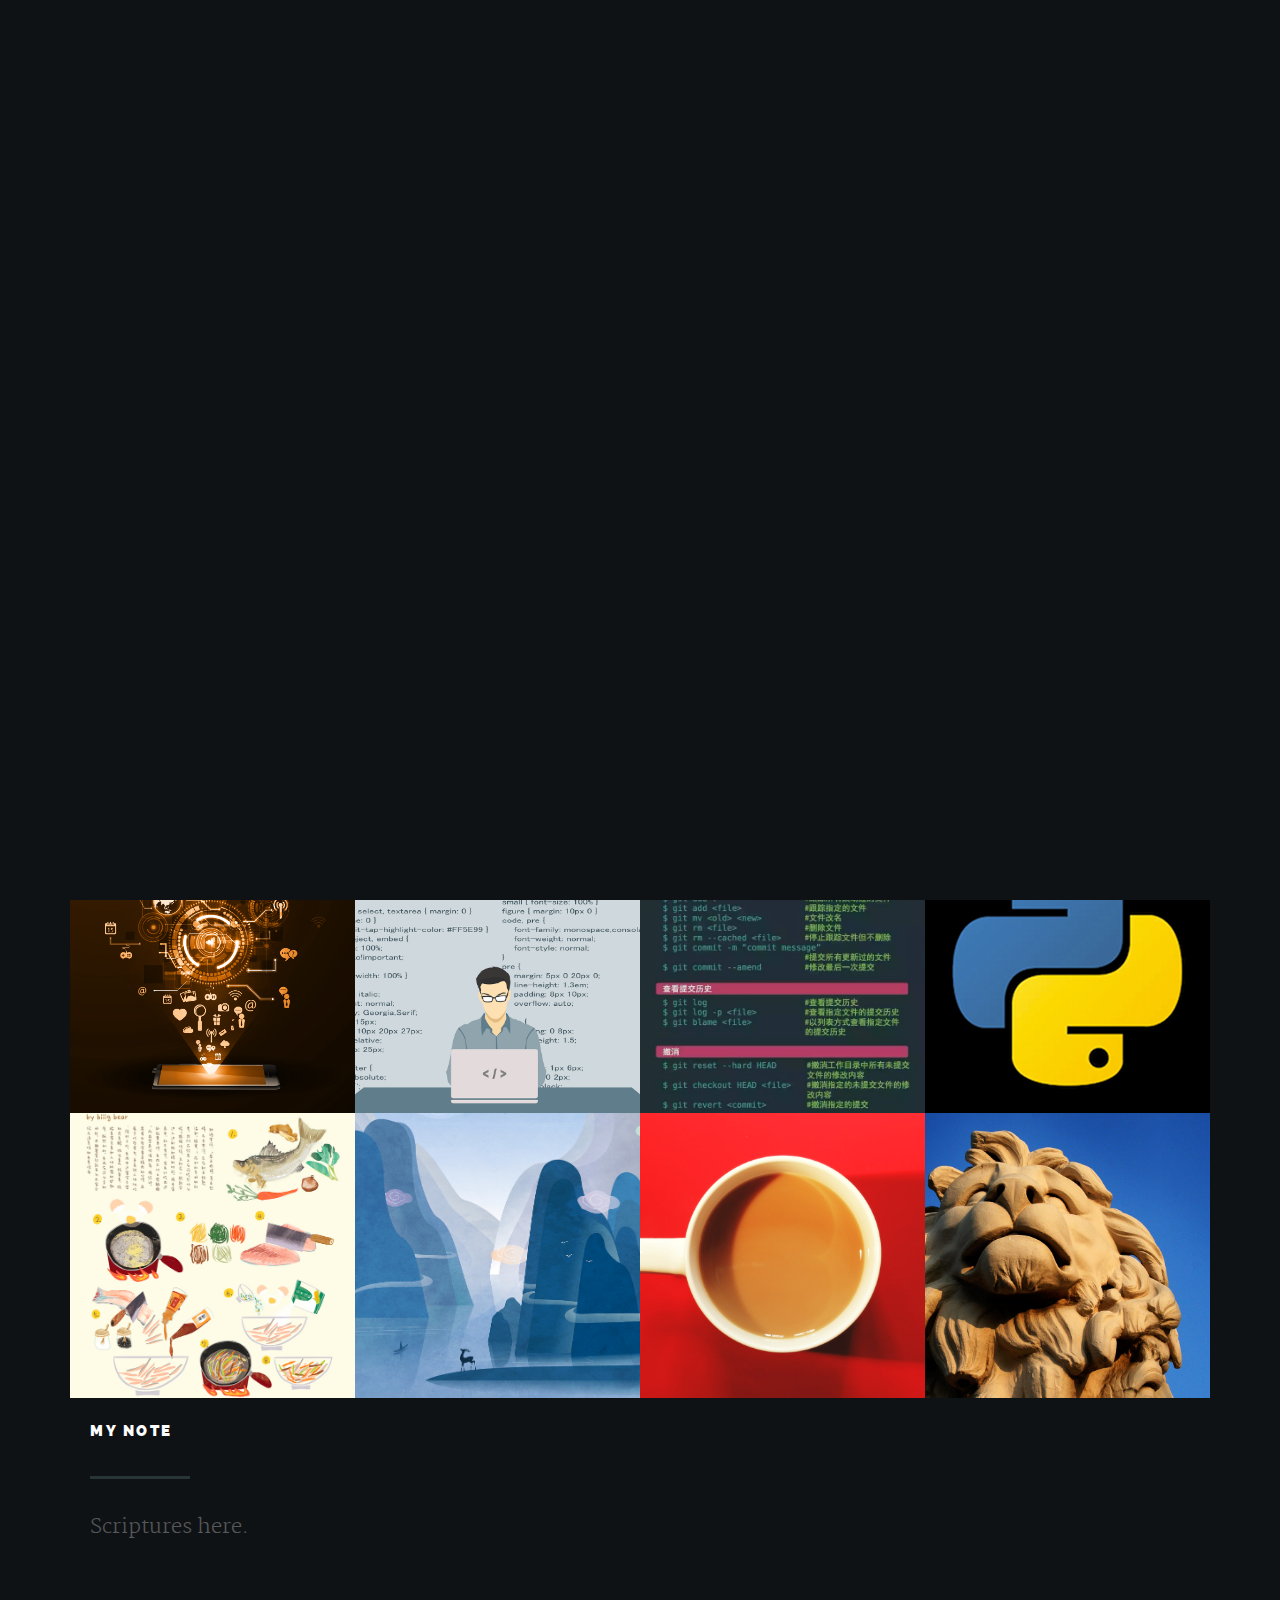
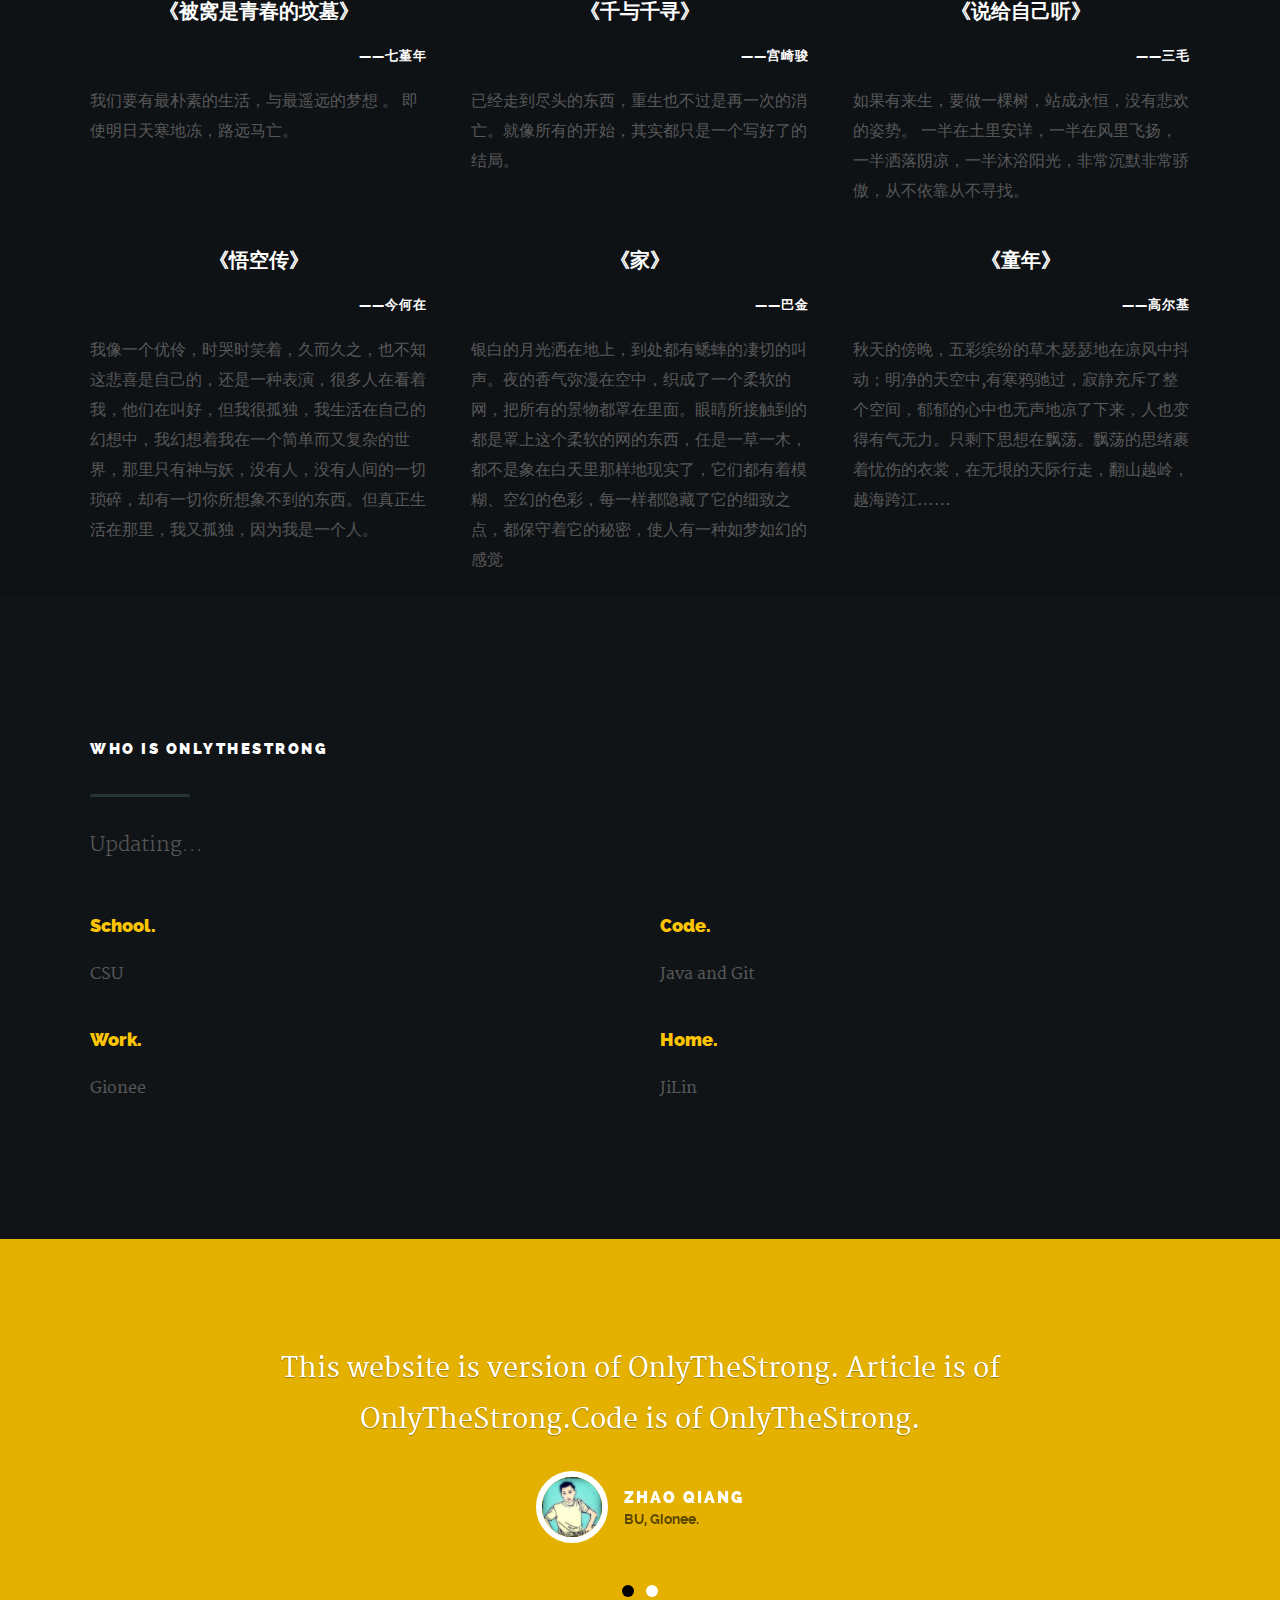
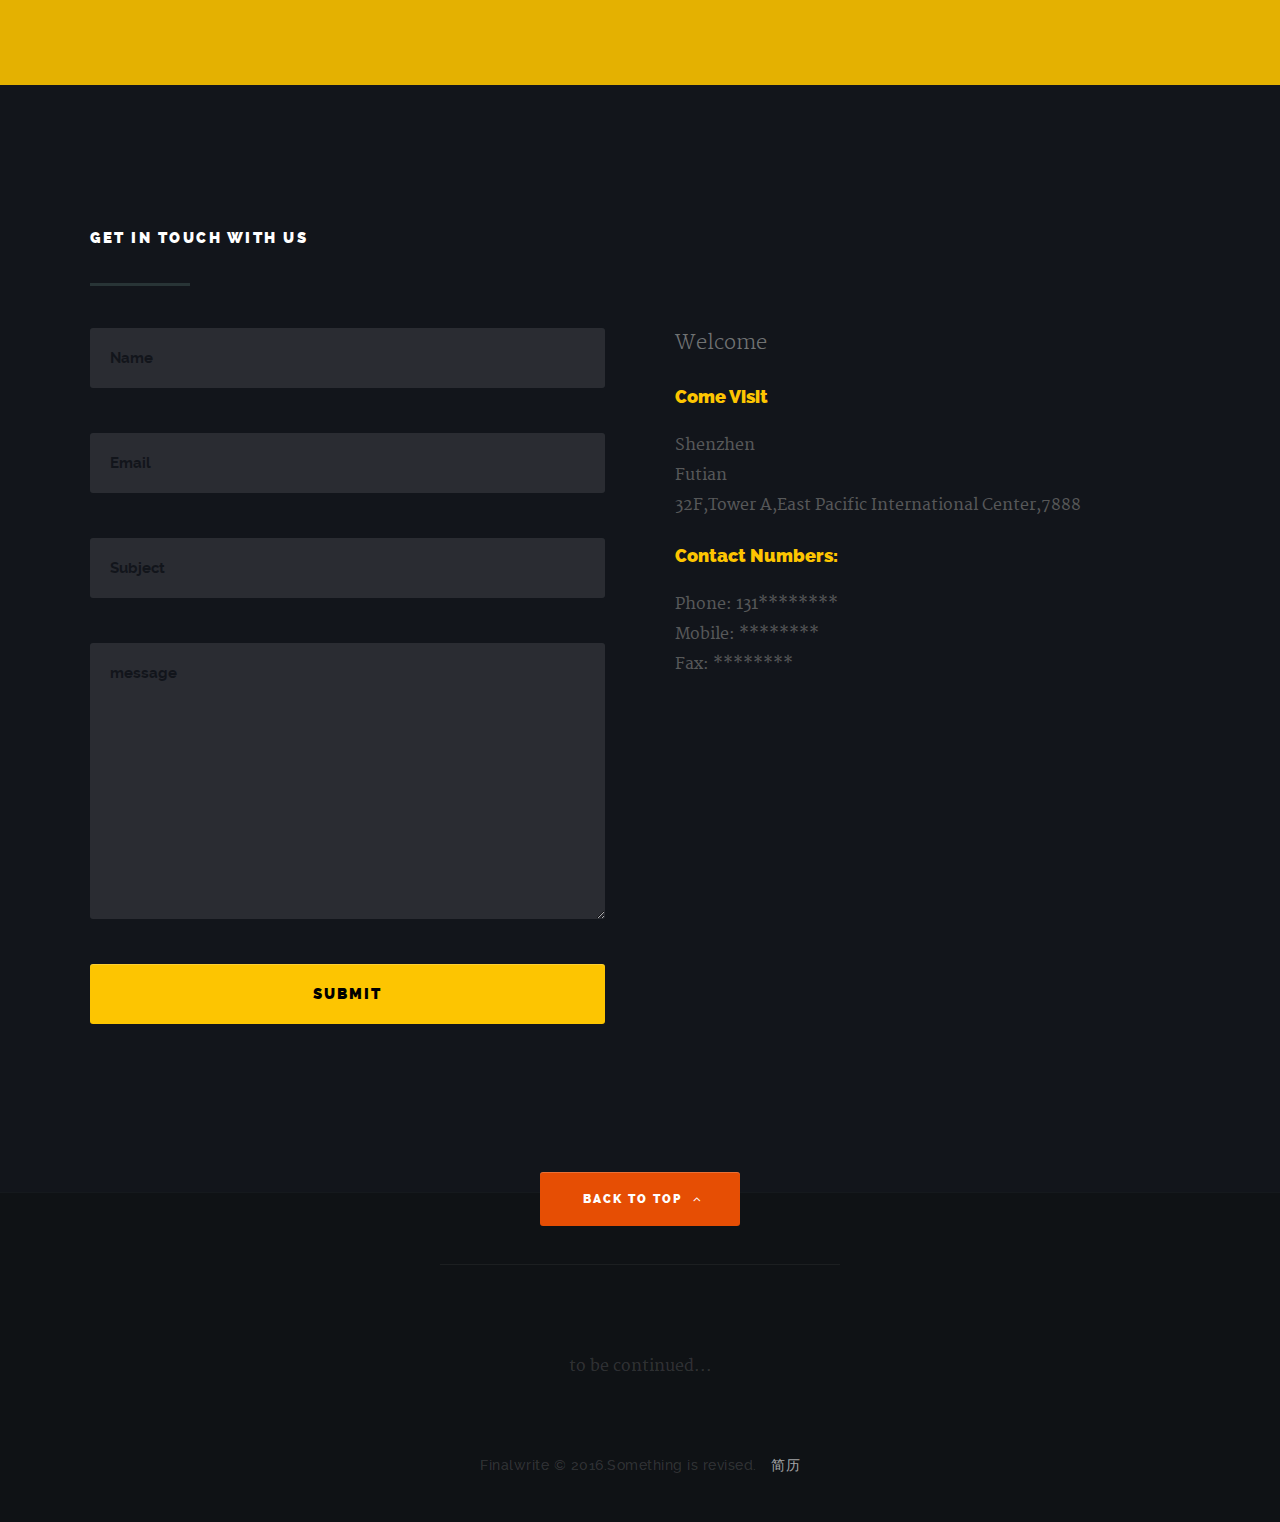
==== commit 02e5073a: "更新主页面" ====
--- a/index.html
+++ b/index.html
@@ -160,7 +160,7 @@
 					   <!-- slide -->
 					   <li>
 						   <div class="flex-caption" >
-								<h1 class="" >Say hello to <span>World</span>
+								<h1 class="" >Say hello to the <span>World</span>
 								</h1>	
 									
 								<h3 class="">Make sure you could see it</h3>				   
@@ -172,7 +172,7 @@
 							<div class="flex-caption">
 								<h1 class="">The big <a class="smoothscroll"  title="portfolio" >world</a> , The small <a class="smoothscroll"  title="portfolio" >us</a></h1>
 
-								<h3 class="">Everyone can change world</h3>			   
+								<h3 class="">Everyone can change the world</h3>			   
 							</div>					
 					   </li>
 
@@ -182,7 +182,7 @@
 								<h1 class="">Be kind to our <a class="smoothscroll"  title="portfolio" >works</a> or 
 								<a class="smoothscroll"  title="contact us">others </a></h1>
 
-								<h3 class="">You will success</h3>			   
+								<h3 class="">You will succeed</h3>			   
 							</div>
 					   </li>					              
 
@@ -364,7 +364,7 @@
 		      </div>
 
             <div class="link-box group">
-            	<a href="product.html">Details</a>  <!-- 设置连接-->
+            	<a href="product.html" target="_blank">Details</a>  <!-- 设置连接-->
             	<a href="#" class="popup-modal-dismiss">Close</a>         
             </div>
 
@@ -383,7 +383,7 @@
 		      </div>
 
             <div class="link-box">            	
-               <a href="java_study.html">Details</a>  <!-- 设置连接-->
+               <a href="java_study.html" target="_blank">Details</a>  <!-- 设置连接-->
 		         <a href="#" class="popup-modal-dismiss">Close</a>
             </div>
 
@@ -396,14 +396,13 @@
 	      	</div>
 
 		      <div class="description-box">
-			      <a href="www.baidu.com">Details</a>  <!-- 设置连接-->
-					<h4>学习</h4>
+			  		<h4>学习</h4>
 					<p>Git，Svn</p>
                <span class="categories">上次更新时间：</span>
 		      </div>
 
             <div class="link-box">
-				  <a href="gitsvn_study.html">Details</a>  <!-- 设置连接-->
+				  <a href="gitsvn_study.html" target="_blank">Details</a>  <!-- 设置连接-->
 		          <a href="#" class="popup-modal-dismiss">Close</a>
             </div>
 
@@ -422,13 +421,13 @@
 		      </div>
 
             <div class="link-box">
-                 <a href="pythonhtml_study.html">Details</a>  <!-- 设置连接-->
+                 <a href="pythonhtml_study.html" target="_blank">Details</a>  <!-- 设置连接-->
 		         <a href="#" class="popup-modal-dismiss">Close</a>
             </div>
 
 	      </div><!-- modal-04 end -->
 
-	      <div id="modal-05" class="popup-modal slider mfp-hide">	
+	      <div id="modal-05" class="popup-modal mfp-hide">	
 
 	      	<div class="media">
 	      		<img src="images/portfolio/modals/m-life.png" alt="" />
@@ -444,7 +443,7 @@
 		      </div>
 
             <div class="link-box">
-					<a href="life.html">Details</a>  <!-- 设置连接-->
+					<a href="life.html" target="_blank">Details</a>  <!-- 设置连接-->
 					<a href="#" class="popup-modal-dismiss">Close</a>
             </div>		      
 
@@ -466,7 +465,7 @@
 		      </div>
 
             <div class="link-box">
-					<a href="free.html">Details</a>  <!-- 设置连接-->
+					<a href="free.html" target="_blank">Details</a>  <!-- 设置连接-->
 					<a href="#" class="popup-modal-dismiss">Close</a>
             </div>
 
@@ -532,7 +531,7 @@
 
 	         <hr />      	         
 
-	         <p>Sorry, nothing here.
+	         <p>Scriptures here.
 	         </p>
 
 	      </div>
@@ -543,68 +542,69 @@
 
 	      <div class="service-list bgrid-third s-bgrid-half tab-bgrid-whole group">
 
-	      	<div class="bgrid">	               
-
-	            <h3>还没想好写什么</h3>
+	      	<div class="bgrid" >	               
+			<h3 style="text-align:center">《被窝是青春的坟墓》</h3><h6 style="text-align:right">——七堇年</h6> 
 
 	            <div class="service-content">	                  
-		            <p>Sed ut perspiciatis unde omnis iste natus error sit voluptatem accusantium doloremque laudantium, totam rem aperiam, eaque ipsa quae ab illo inventore veritatis et quasi architecto beatae vitae dicta sunt explicabo. Nemo enim ipsam voluptatem quia voluptas sit aspernatur aut odit aut fugit.
-	         		</p> 
-	         	</div>  
+		            <p>我们要有最朴素的生活，与最遥远的梦想 。 即使明日天寒地冻，路远马亡。</p> 
+	            </div>     
+	            
 
 				</div> <!-- end bgrid -->
 
-				<div class="bgrid">	              
-
-	            <h3>Videography.</h3>                  
+				
+			<div class="bgrid">	              
+
+	            <h3 style="text-align:center">《千与千寻》</h3><h6 style="text-align:right">——宫崎骏</h6>                  
 
 	            <div class="service-content">	                  
-		            <p>Sed ut perspiciatis unde omnis iste natus error sit voluptatem accusantium doloremque laudantium, totam rem aperiam, eaque ipsa quae ab illo inventore veritatis et quasi architecto beatae vitae dicta sunt explicabo. Nemo enim ipsam voluptatem quia voluptas sit aspernatur aut odit aut fugit.
-	         		</p> 
+		            <p>已经走到尽头的东西，重生也不过是再一次的消亡。就像所有的开始，其实都只是一个写好了的结局。</p> 
 	            </div>	              
 
 			   </div> <!-- end bgrid -->
 
+			   
 			   <div class="bgrid">	              
 
-	            <h3>Photography.</h3>
+	            <h3 style="text-align:center">《说给自己听》</h3><h6 style="text-align:right">——三毛</h6>
 
 	            <div class="service-content">		                  
-		            <p>Sed ut perspiciatis unde omnis iste natus error sit voluptatem accusantium doloremque laudantium, totam rem aperiam, eaque ipsa quae ab illo inventore veritatis et quasi architecto beatae vitae dicta sunt explicabo. Nemo enim ipsam voluptatem quia voluptas sit aspernatur aut odit aut fugit.
-	        			</p> 
+		            <p>如果有来生，要做一棵树，站成永恒，没有悲欢的姿势。 一半在土里安详，一半在风里飞扬，一半洒落阴凉，一半沐浴阳光，非常沉默非常骄傲，从不依靠从不寻找。</p> 
 	            </div> 	               
 
 			   </div> <!-- end bgrid -->
 
+			   
 				<div class="bgrid">	              
 	                  
-	            <h3>Branding.</h3> 
+	            <h3 style="text-align:center">《悟空传》</h3><h6 style="text-align:right">——今何在</h6>
 
 	            <div class="service-content">	                  
-		            <p>Sed ut perspiciatis unde omnis iste natus error sit voluptatem accusantium doloremque laudantium, totam rem aperiam, eaque ipsa quae ab illo inventore veritatis et quasi architecto beatae vitae dicta sunt explicabo. Nemo enim ipsam voluptatem quia voluptas sit aspernatur aut odit aut fugit.
-	         		</p> 
-	            </div>                
+		            <p>我像一个优伶，时哭时笑着，久而久之，也不知这悲喜是自己的，还是一种表演，很多人在看着我，他们在叫好，但我很孤独，我生活在自己的幻想中，我幻想着我在一个简单而又复杂的世界，那里只有神与妖，没有人，没有人间的一切琐碎，却有一切你所想象不到的东西。但真正生活在那里，我又孤独，因为我是一个人。</p> 
+	         	</div>  
 
 				</div> <!-- end bgrid -->
 
+				
+				
 			   <div class="bgrid">
 
-	            <h3>Web Design.</h3>
+	            <h3 style="text-align:center">《家》</h3><h6 style="text-align:right">——巴金</h6>
 
 	            <div class="service-content">	                  
-		            <p>Sed ut perspiciatis unde omnis iste natus error sit voluptatem accusantium doloremque laudantium, totam rem aperiam, eaque ipsa quae ab illo inventore veritatis et quasi architecto beatae vitae dicta sunt explicabo. Nemo enim ipsam voluptatem quia voluptas sit aspernatur aut odit aut fugit.
-	        			</p> 
+		            <p>银白的月光洒在地上，到处都有蟋蟀的凄切的叫声。夜的香气弥漫在空中，织成了一个柔软的网，把所有的景物都罩在里面。眼睛所接触到的都是罩上这个柔软的网的东西，任是一草一木，都不是象在白天里那样地现实了，它们都有着模糊、空幻的色彩，每一样都隐藏了它的细致之点，都保守着它的秘密，使人有一种如梦如幻的感觉</p> 
 	            </div>	               
 
 			   </div> <!-- end bgrid -->
 
+			   
+			   
 			   <div class="bgrid">	               
 
-	            <h3>Web Development.</h3>
+	           <h3 style="text-align:center">《童年》</h3><h6 style="text-align:right">——高尔基</h6>
 
 	            <div class="service-content">
-		            <p>Sed ut perspiciatis unde omnis iste natus error sit voluptatem accusantium doloremque laudantium, totam rem aperiam, eaque ipsa quae ab illo inventore veritatis et quasi architecto beatae vitae dicta sunt explicabo. Nemo enim ipsam voluptatem quia voluptas sit aspernatur aut odit aut fugit.
-	        			</p> 
+		            <p>秋天的傍晚，五彩缤纷的草木瑟瑟地在凉风中抖动；明净的天空中,有寒鸦驰过，寂静充斥了整个空间，郁郁的心中也无声地凉了下来，人也变得有气无力。只剩下思想在飘荡。飘荡的思绪裹着忧伤的衣裳，在无垠的天际行走，翻山越岭，越海跨江……</p> 
 	            </div>	               
 
 			   </div> <!-- end bgrid -->
@@ -873,4 +873,4 @@
    
 </body>
 
-</html>+</html>
--- a/css/main.css
+++ b/css/main.css
@@ -41,7 +41,7 @@
 }
 
 body {
-	background: #0F1215;
+	background: #0F1215;     /*=================设置背景颜色=========================*/
 	font: 16px/30px "merriweather-regular", serif;
 	font-weight: normal;
 	color: #575859;
